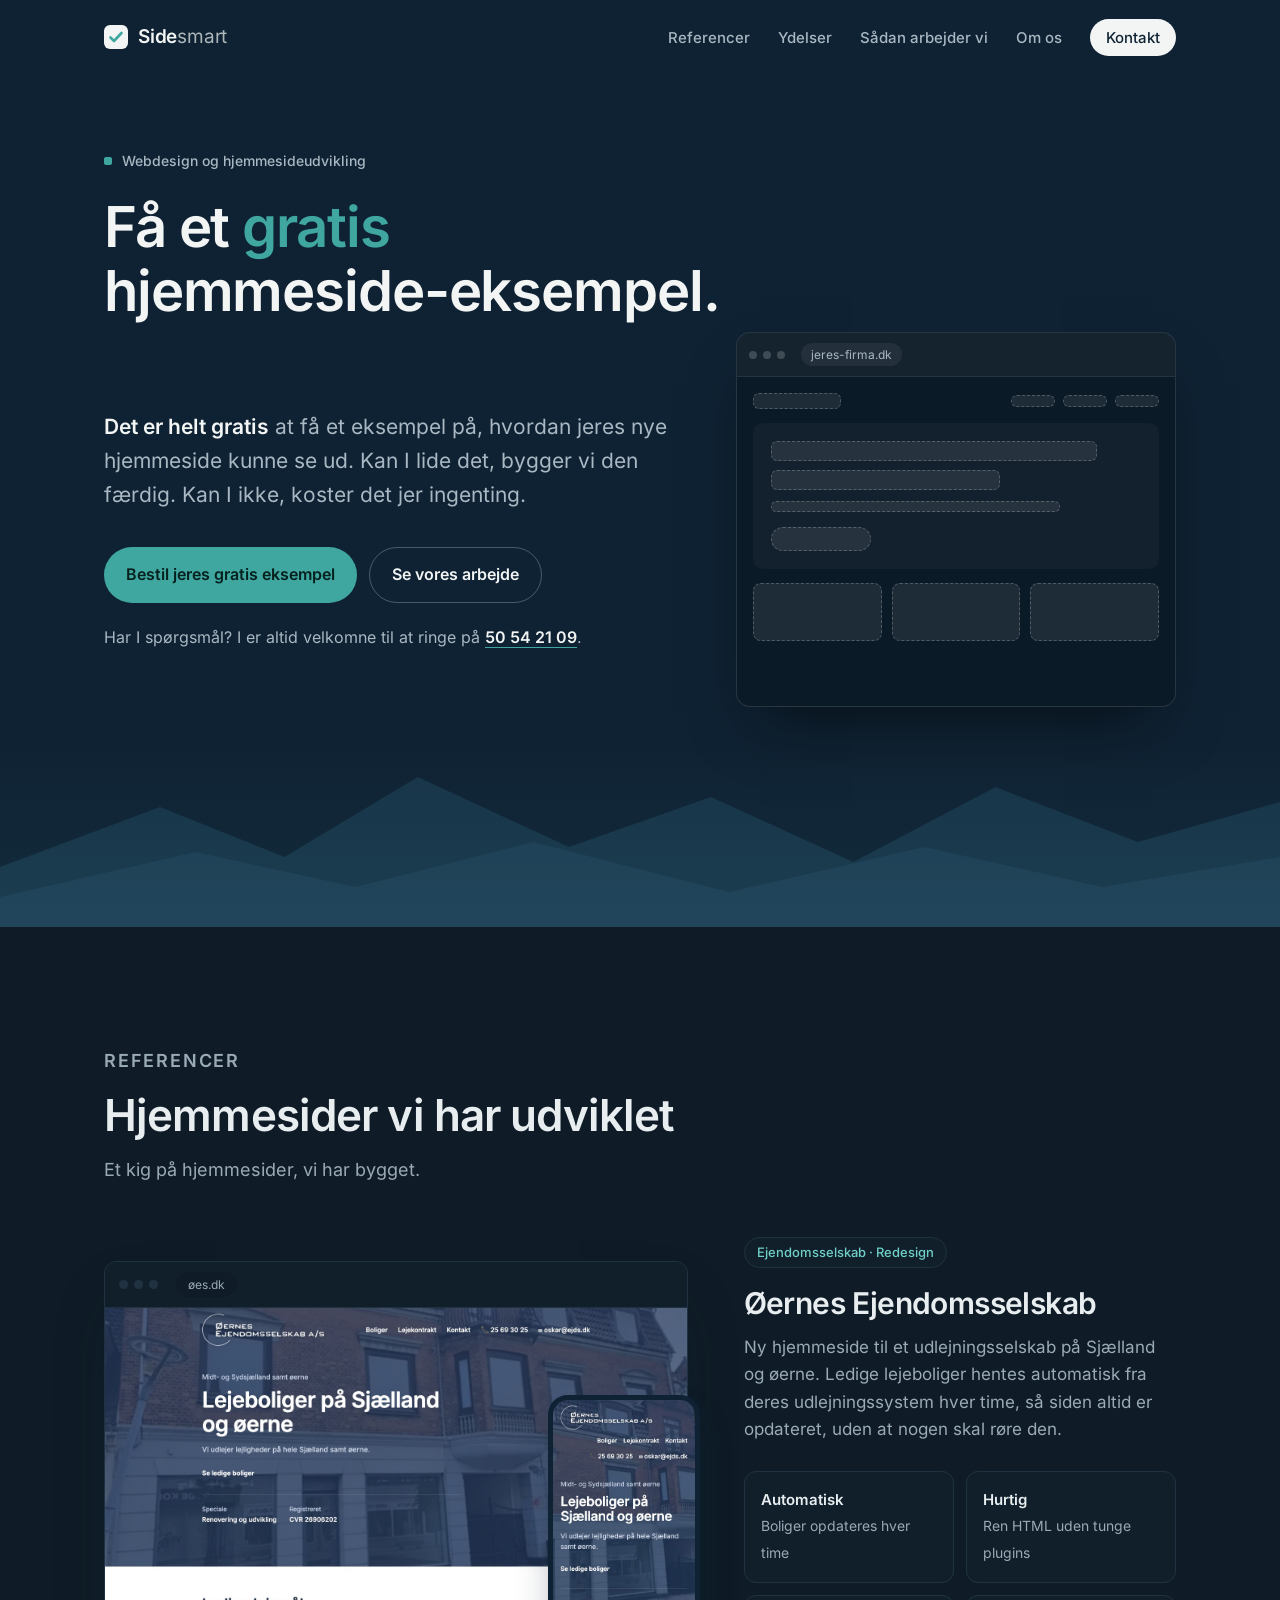
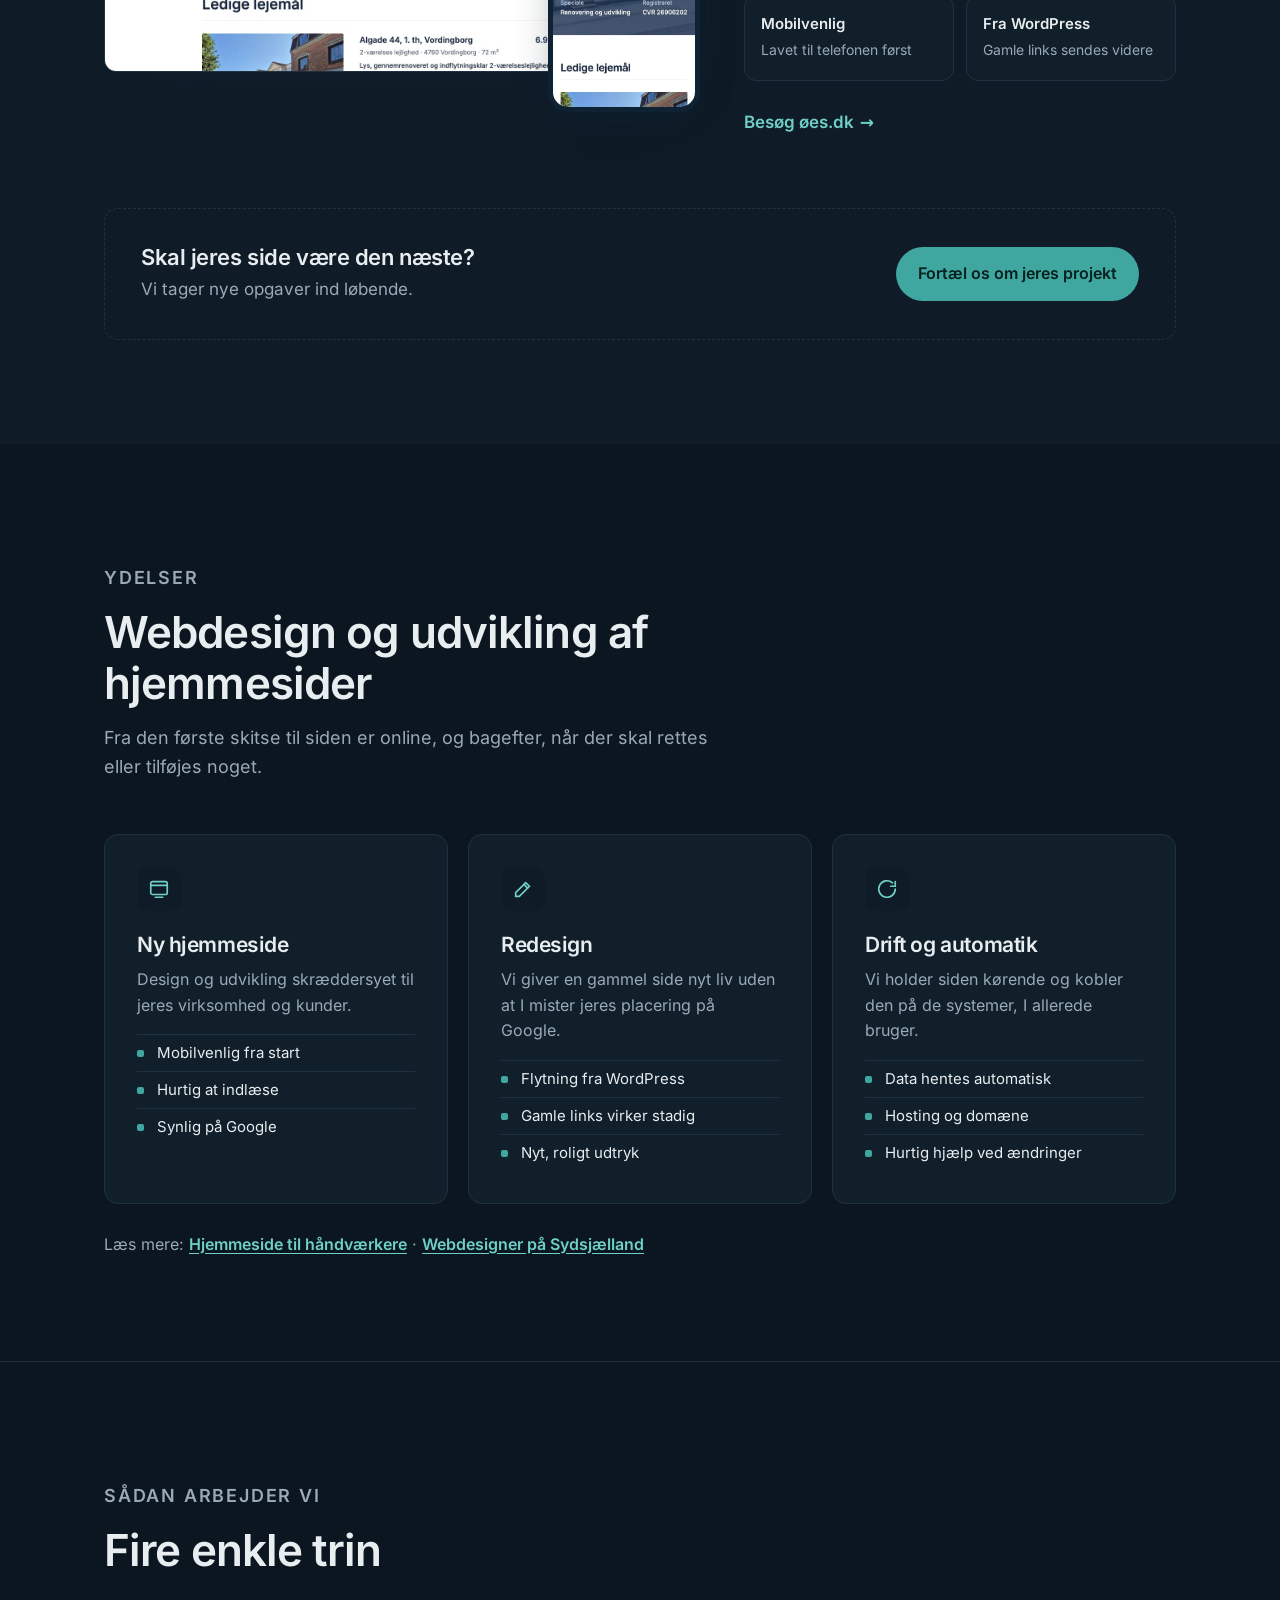
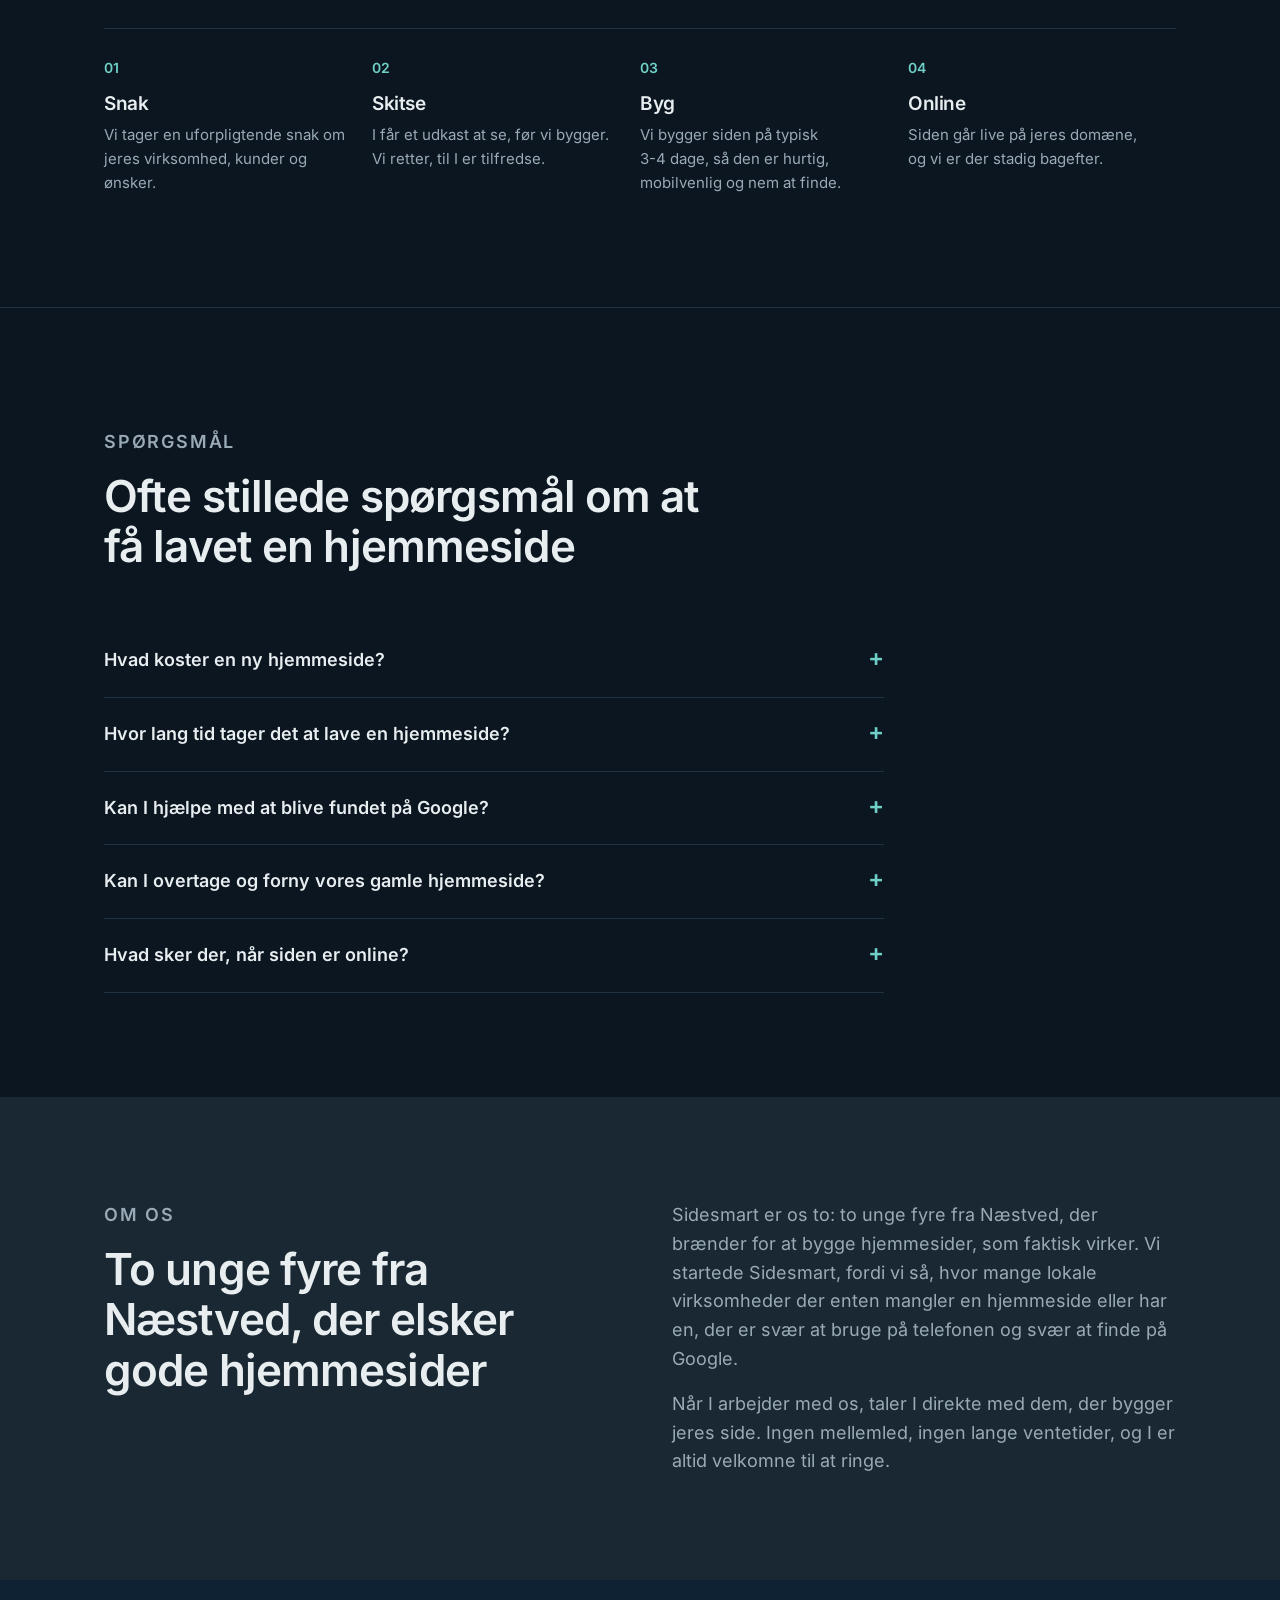
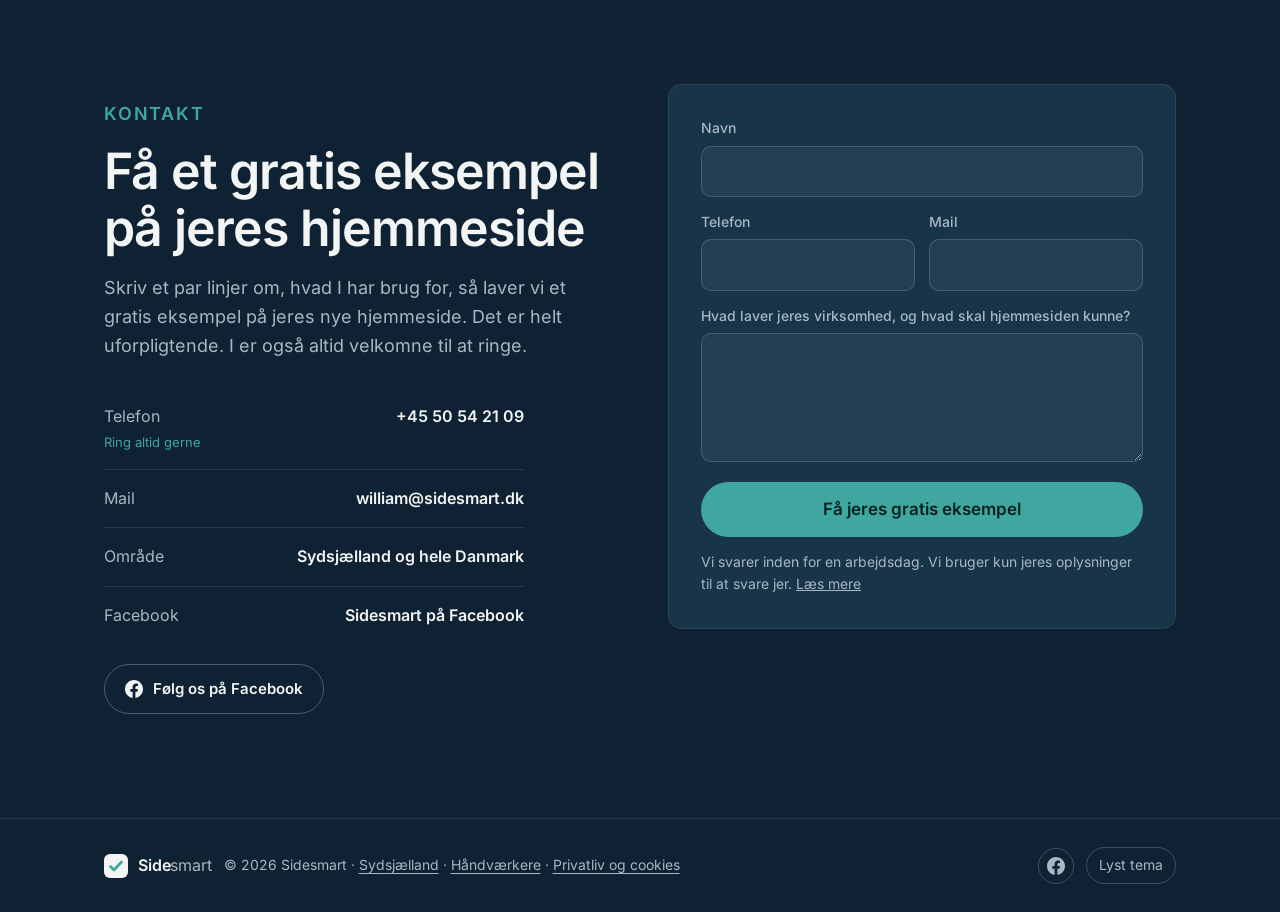
==== index.html @ 9aceae87 "Om os: fjern de tre værdibokse Co-Authored-By: Claude Opus 5.5 <noreply@anthropic.com>" ====
<!doctype html>
<html lang="da">
<head>
<meta charset="utf-8">
<meta name="viewport" content="width=device-width, initial-scale=1, viewport-fit=cover">
<title>Hjemmeside udvikling og webdesign til virksomheder | Sidesmart</title>
<meta name="description" content="Få en ny hjemmeside, der er hurtig, mobilvenlig og nem at finde på Google. Sidesmart står for webdesign og udvikling af hjemmesider til danske virksomheder. Få et gratis hjemmeside-eksempel.">
<link rel="canonical" href="https://sidesmart.dk/">
<link rel="icon" href="favicon.svg" type="image/svg+xml">
<meta property="og:type" content="website">
<meta property="og:locale" content="da_DK">
<meta property="og:site_name" content="Sidesmart">
<meta property="og:url" content="https://sidesmart.dk/">
<meta property="og:title" content="Få et gratis hjemmeside-eksempel | Sidesmart">
<meta property="og:description" content="Se gratis, hvordan jeres nye hjemmeside kunne se ud. Hurtige, mobilvenlige hjemmesider til danske virksomheder.">
<meta property="og:image" content="https://sidesmart.dk/og-billede.jpg">
<meta property="og:image:width" content="1200">
<meta property="og:image:height" content="630">
<meta property="og:image:alt" content="Sidesmart: Få et gratis hjemmeside-eksempel">
<meta name="twitter:card" content="summary_large_image">
<script type="application/ld+json">
{
  "@context": "https://schema.org",
  "@graph": [
    {
      "@type": "ProfessionalService",
      "@id": "https://sidesmart.dk/#virksomhed",
      "name": "Sidesmart",
      "description": "Webdesign og udvikling af hjemmesider til danske virksomheder.",
      "url": "https://sidesmart.dk/",
      "logo": "https://sidesmart.dk/favicon.svg",
      "image": "https://sidesmart.dk/og-billede.jpg",
      "email": "william@sidesmart.dk",
      "telephone": "+45 50 54 21 09",
      "address": { "@type": "PostalAddress", "addressLocality": "Lundby", "postalCode": "4750", "addressCountry": "DK" },
      "areaServed": [{ "@type": "AdministrativeArea", "name": "Sydsjælland" }, { "@type": "City", "name": "Vordingborg" }, { "@type": "City", "name": "Næstved" }, { "@type": "Country", "name": "Danmark" }],
      "sameAs": ["https://www.facebook.com/profile.php?id=61597050597617"],
      "knowsAbout": ["Webdesign", "Hjemmesideudvikling", "Redesign af hjemmesider", "Søgemaskineoptimering"]
    },
    {
      "@type": "FAQPage",
      "mainEntity": [
        { "@type": "Question", "name": "Hvad koster en ny hjemmeside?",
          "acceptedAnswer": { "@type": "Answer", "text": "I får først et gratis eksempel på jeres nye hjemmeside. Kan I lide det, koster hele hjemmesiden 1.000 kr. Hosting koster 300 kr. om måneden eller 3.200 kr. om året." } },
        { "@type": "Question", "name": "Hvor lang tid tager det at lave en hjemmeside?",
          "acceptedAnswer": { "@type": "Answer", "text": "Typisk er jeres hjemmeside klar på 3-4 dage, og det tager højst en uge." } },
        { "@type": "Question", "name": "Kan I hjælpe med at blive fundet på Google?",
          "acceptedAnswer": { "@type": "Answer", "text": "Ja. Alle vores hjemmesider bygges hurtige, mobilvenlige og med de rigtige titler, beskrivelser og strukturerede data, så Google nemt kan forstå dem." } },
        { "@type": "Question", "name": "Kan I overtage og forny vores gamle hjemmeside?",
          "acceptedAnswer": { "@type": "Answer", "text": "Ja. Vi kan flytte jer fra fx WordPress til en ny side og sørge for, at gamle links sendes videre, så I ikke mister jeres placering på Google." } },
        { "@type": "Question", "name": "Hvad sker der, når siden er online?",
          "acceptedAnswer": { "@type": "Answer", "text": "Vi kan stå for hosting, domæne og løbende ændringer, så I ikke selv skal tænke på det." } }
      ]
    }
  ]
}
</script>
<meta name="theme-color" content="#0F2233">
<script>/* Mørkt tema som udgangspunkt; brugerens eget valg (knappen i bunden) huskes */(function(){var t="dark";try{t=localStorage.getItem("tema")||"dark"}catch(e){}document.documentElement.setAttribute("data-theme",t)})();</script>
<link rel="preload" href="inter-600.woff2" as="font" type="font/woff2" crossorigin>
<style>
@font-face{font-family:"Inter";font-weight:400;font-display:swap;src:url(inter-400.woff2) format("woff2")}
@font-face{font-family:"Inter";font-weight:500;font-display:swap;src:url(inter-500.woff2) format("woff2")}
@font-face{font-family:"Inter";font-weight:600;font-display:swap;src:url(inter-600.woff2) format("woff2")}

:root{
  --fjord:#0F2233; --fjord-2:#183449; --ink:#14212E; --muted:#5A6878;
  --bg:#FAFAF7; --card:#FFFFFF; --soft:#EEF1EF; --line:#DDE3E3;
  --pixel:#3FA7A0; --pixel-ink:#0B6B66; --sand:#E9E2D4;
  --on-dark:#F2F5F4; --on-dark-muted:#A9B8C2;
  --sans:"Inter",system-ui,-apple-system,"Segoe UI",sans-serif;
  --wrap:1120px; --r:14px;
  color-scheme:light;
}
@media (prefers-color-scheme:dark){
  :root:not([data-theme="light"]){
    --ink:#E8EEF0; --muted:#9AAAB6; --bg:#0B1620; --card:#111F2B; --soft:#0F1C27;
    --line:#203241; --pixel-ink:#6FD0C8; --sand:#1A2833; color-scheme:dark;
  }
}
:root[data-theme="dark"]{
  --ink:#E8EEF0; --muted:#9AAAB6; --bg:#0B1620; --card:#111F2B; --soft:#0F1C27;
  --line:#203241; --pixel-ink:#6FD0C8; --sand:#1A2833; color-scheme:dark;
}

*,*::before,*::after{box-sizing:border-box}
html{scroll-behavior:smooth;-webkit-text-size-adjust:100%}
body{margin:0;background:var(--bg);color:var(--ink);font:400 17px/1.6 var(--sans);-webkit-font-smoothing:antialiased}
img{max-width:100%;height:auto;display:block}
a{color:inherit}
h1,h2,h3{font-weight:600;letter-spacing:-.02em;line-height:1.15;margin:0}
p{margin:0}
.wrap{max-width:var(--wrap);margin:0 auto;padding:0 24px}
@media (max-width:600px){.wrap{padding:0 16px}}
.skip{position:absolute;left:-999px;top:8px;background:var(--card);padding:8px 12px;border-radius:8px;z-index:10}
.skip:focus{left:8px}
:focus-visible{outline:2px solid var(--pixel);outline-offset:3px;border-radius:4px}

/* Logo */
.logo{display:inline-flex;align-items:center;gap:10px;text-decoration:none;font-weight:600;font-size:19px;letter-spacing:-.01em}
.logo-mark{width:24px;height:24px;flex:none}
.logo b{font-weight:400;opacity:.7}

/* Header + hero */
.hero{background:var(--fjord);color:var(--on-dark);position:relative;overflow:hidden}
.hero::after{content:"";position:absolute;inset:auto 0 0 0;height:180px;pointer-events:none;
  background:
    linear-gradient(180deg,transparent,rgba(63,167,160,.08)),
    url("data:image/svg+xml,%3Csvg xmlns='http://www.w3.org/2000/svg' viewBox='0 0 1440 180' preserveAspectRatio='none'%3E%3Cpath d='M0 120 L180 60 L320 110 L470 30 L640 100 L800 50 L960 115 L1120 40 L1280 95 L1440 55 L1440 180 L0 180Z' fill='%23183449'/%3E%3Cpath d='M0 150 L220 105 L400 140 L600 95 L820 145 L1040 100 L1240 140 L1440 110 L1440 180 L0 180Z' fill='%231E3D54'/%3E%3C/svg%3E") bottom/100% 100% no-repeat}
header{display:flex;align-items:center;justify-content:space-between;padding:22px 0;position:relative;z-index:2}
nav ul{list-style:none;display:flex;gap:28px;margin:0;padding:0;align-items:center}
nav a{text-decoration:none;font-weight:500;font-size:15px;color:var(--on-dark-muted)}
nav a:hover{color:var(--on-dark)}
nav .cta-small{color:var(--fjord);background:var(--on-dark);padding:9px 16px;border-radius:999px}
nav .cta-small:hover{color:var(--fjord);background:#fff}
@media (max-width:760px){nav li:not(:last-child){display:none}}

.hero-inner{position:relative;z-index:2;padding:72px 0 220px}
.eyebrow{display:inline-flex;align-items:center;gap:10px;font-size:14px;font-weight:500;color:var(--on-dark-muted);margin-bottom:22px}
.eyebrow::before{content:"";width:8px;height:8px;background:var(--pixel);border-radius:2px}
.hero h1{font-size:clamp(34px,4.4vw,60px)}
.hero h1 em{font-style:normal;color:var(--pixel)}
.hero .lead strong{color:var(--on-dark);font-weight:600}
.hero .lead{font-size:clamp(18px,2vw,21px);color:var(--on-dark-muted);margin-top:22px;max-width:860px}
/* Forside: tekst til venstre, animation til højre */
.hero-row{display:grid;grid-template-columns:minmax(0,1fr) 440px;gap:56px;align-items:center;margin-top:8px}
.hero-row .lead{max-width:none}
@media (max-width:960px){.hero-row{grid-template-columns:1fr;gap:44px}.demo{max-width:440px;width:100%}}

/* Animation af en hjemmeside, der bygges: 1 skitse -> 2 design -> 3 tekst -> klar. Løkke på 7 sek.
   Grundtilstanden er skitsen, så animationen aldrig starter tom. */
.demo{position:relative;background:#0B1A27;border:1px solid rgba(255,255,255,.12);border-radius:14px;overflow:hidden;box-shadow:0 30px 60px -24px rgba(0,0,0,.6);--t:7s;--sk:rgba(255,255,255,.08);--skl:rgba(255,255,255,.22)}
.demo-bar{display:flex;align-items:center;gap:6px;padding:10px 12px;background:rgba(255,255,255,.04);border-bottom:1px solid rgba(255,255,255,.08)}
.demo-bar i{width:8px;height:8px;border-radius:50%;background:rgba(255,255,255,.18)}
.demo-bar span{margin-left:10px;font-size:12px;color:var(--on-dark-muted);background:rgba(255,255,255,.06);padding:2px 10px;border-radius:999px}
.demo-page{padding:16px;display:grid;gap:14px;aspect-ratio:4/3;align-content:start}
.demo-page b{--bar:rgba(255,255,255,.35);display:flex;align-items:center;border-radius:6px;background:var(--sk);outline:1px dashed var(--skl);outline-offset:-1px;animation:d-sk var(--t) ease-in-out infinite;font-weight:400;overflow:hidden}
.demo-page b i{font-style:normal;white-space:nowrap;overflow:hidden;text-overflow:ellipsis;opacity:0;animation:d-txt var(--t) ease-in-out infinite;line-height:1}
.d-nav{display:flex;gap:8px;align-items:center}
.d-nav b{height:12px;width:44px;justify-content:center}
.d-nav b i{font-size:9.5px;color:var(--on-dark-muted)}
.d-nav .d-logo{--bar:#3FA7A0;width:88px;height:16px;margin-right:auto;justify-content:flex-start}
.d-logo i{font-size:12px;font-weight:600;color:#6FD0C8}
.d-hero{border-radius:10px;padding:18px;display:grid;gap:9px;align-content:center;background:rgba(255,255,255,.03);animation:d-hero var(--t) ease-in-out infinite;min-height:46%}
.d-title{--bar:#F2F5F4;height:20px;width:88%}
.d-title.short{width:62%}
.d-title i{font-size:clamp(14px,1.5vw,17px);font-weight:600;color:#F2F5F4;letter-spacing:-.01em}
.d-text{--bar:rgba(169,184,194,.55);height:11px;width:78%;margin-top:2px}
.d-text i{font-size:10.5px;color:#A9B8C2}
.d-btn{height:24px;width:100px;border-radius:999px!important;margin-top:6px;justify-content:center;animation-name:d-btn!important}
.d-btn i{font-size:10.5px;font-weight:600;color:#06201E}
.d-cards{display:grid;grid-template-columns:repeat(3,1fr);gap:10px}
.d-cards b{height:58px;border-radius:8px;align-items:flex-end;padding:0 10px 9px;animation-name:d-card!important}
.d-cards b i{font-size:10.5px;font-weight:600;color:#14212E}
/* teksten "skrives" ind efter hinanden i fase 3 */
.d-nav b:nth-child(2) i{animation-delay:.05s}.d-nav b:nth-child(3) i{animation-delay:.1s}.d-nav b:nth-child(4) i{animation-delay:.15s}
.d-title i{animation-delay:.1s}.d-title.short i{animation-delay:.25s}.d-text i{animation-delay:.4s}.d-btn i{animation-delay:.5s}
.d-cards b:nth-child(1) i{animation-delay:.55s}.d-cards b:nth-child(2) i{animation-delay:.6s}.d-cards b:nth-child(3) i{animation-delay:.65s}

/* Fase 1: 0-25 %  ·  Fase 2: 30-48 %  ·  Fase 3: 52-72 %  ·  Klar: 74-92 % */
@keyframes d-sk{0%,25%{background:var(--sk);outline-color:var(--skl)}30%,48%{background:var(--bar);outline-color:transparent}54%,91%{background:transparent;outline-color:transparent}97%,100%{background:var(--sk);outline-color:var(--skl)}}
@keyframes d-btn{0%,25%{background:var(--sk);outline-color:var(--skl)}30%,91%{background:#3FA7A0;outline-color:transparent}97%,100%{background:var(--sk);outline-color:var(--skl)}}
@keyframes d-card{0%,25%{background:var(--sk);outline-color:var(--skl);box-shadow:none}30%,91%{background:#F2F5F4;outline-color:transparent;box-shadow:inset 0 4px 0 #3FA7A0}97%,100%{background:var(--sk);outline-color:var(--skl);box-shadow:none}}
@keyframes d-txt{0%,50%{opacity:0;transform:translateY(3px)}56%,91%{opacity:1;transform:none}96%,100%{opacity:0}}
@keyframes d-hero{0%,25%{background:rgba(255,255,255,.03)}30%,91%{background:linear-gradient(135deg,#183449,#1F5E62)}97%,100%{background:rgba(255,255,255,.03)}}

.demo-steps{position:absolute;right:10px;top:6px;height:24px;min-width:150px}
.demo-steps span{position:absolute;right:0;top:0;white-space:nowrap;font-size:12px;font-weight:600;padding:3px 11px;border-radius:999px;background:rgba(11,26,39,.85);color:var(--on-dark);border:1px solid rgba(255,255,255,.14);opacity:0;animation:var(--t) ease-in-out infinite}
.demo-steps .s1{animation-name:d-s1}
.demo-steps .s2{animation-name:d-s2}
.demo-steps .s3{animation-name:d-s3}
.demo-steps .s4{animation-name:d-s4;background:#3FA7A0;color:#06201E;border-color:transparent}
/* "1. Skitse" er synlig fra første øjeblik */
@keyframes d-s1{0%,25%{opacity:1}29%,96%{opacity:0}100%{opacity:1}}
@keyframes d-s2{0%,28%{opacity:0}31%,47%{opacity:1}51%,100%{opacity:0}}
@keyframes d-s3{0%,50%{opacity:0}53%,70%{opacity:1}73%,100%{opacity:0}}
@keyframes d-s4{0%,72%{opacity:0;transform:scale(.9)}76%,91%{opacity:1;transform:none}95%,100%{opacity:0}}

@media (prefers-reduced-motion:reduce){
  .demo *{animation:none!important}
  .d-hero{background:linear-gradient(135deg,#183449,#1F5E62)}
  .demo-page b{outline-color:transparent;background:transparent}
  .demo-page b i{opacity:1}
  .d-btn{background:#3FA7A0}
  .d-cards b{background:#F2F5F4;box-shadow:inset 0 4px 0 #3FA7A0}
  .demo-steps .s1{opacity:0}.demo-steps .s4{opacity:1}
}

.call-line{margin-top:22px;font-size:16px;color:var(--on-dark-muted)}
.call-line a{color:var(--on-dark);font-weight:600;text-decoration:none;border-bottom:1px solid var(--pixel);white-space:nowrap}
.call-line a:hover{color:var(--pixel)}
.contact-row small{display:block;font-size:13px;color:var(--pixel);margin-top:2px}
.btns{display:flex;flex-wrap:wrap;gap:12px;margin-top:36px}
.btn{display:inline-flex;align-items:center;gap:8px;padding:14px 22px;border-radius:999px;font-weight:600;font-size:16px;text-decoration:none;transition:transform .15s,background .15s}
.btn:hover{transform:translateY(-1px)}
.btn-primary{background:var(--pixel);color:#06201E}
.btn-primary:hover{background:#52B8B1}
.btn-ghost{color:var(--on-dark);border:1px solid rgba(255,255,255,.25)}
.btn-ghost:hover{border-color:rgba(255,255,255,.6)}

/* Sections */
section{padding:104px 0}
@media (max-width:600px){section{padding:72px 0}}
.sec-head{max-width:640px;margin-bottom:52px}
.kicker{font-size:13px;font-weight:600;letter-spacing:.1em;text-transform:uppercase;color:var(--pixel-ink);margin-bottom:14px}
.sec-head h2{font-size:clamp(30px,4vw,44px)}
.sec-head p{color:var(--muted);margin-top:16px;font-size:18px}

/* Services */
.grid3{display:grid;grid-template-columns:repeat(3,1fr);gap:20px}
@media (max-width:900px){.grid3{grid-template-columns:1fr}}
.card{background:var(--card);border:1px solid var(--line);border-radius:var(--r);padding:32px}
.card .ico{width:44px;height:44px;border-radius:10px;background:var(--soft);display:grid;place-items:center;margin-bottom:22px;color:var(--pixel-ink)}
.card h3{font-size:21px;margin-bottom:10px}
.card p{color:var(--muted);font-size:16px}
.card ul{margin:16px 0 0;padding:0;list-style:none;font-size:15px}
.card li{padding:6px 0 6px 20px;position:relative;border-top:1px solid var(--line)}
.card li::before{content:"";position:absolute;left:0;top:15px;width:7px;height:7px;background:var(--pixel);border-radius:2px}

/* References */
#referencer{background:var(--soft)}
.case{display:grid;grid-template-columns:1.35fr 1fr;gap:56px;align-items:center}
@media (max-width:900px){.case{grid-template-columns:1fr;gap:36px}}
.shots{position:relative;padding-bottom:40px}
.browser{background:var(--card);border-radius:12px;overflow:hidden;box-shadow:0 30px 60px -20px rgba(15,34,51,.35);border:1px solid var(--line)}
.browser-bar{display:flex;align-items:center;gap:6px;padding:10px 14px;background:var(--card);border-bottom:1px solid var(--line)}
.browser-bar i{width:9px;height:9px;border-radius:50%;background:var(--line)}
.browser-bar span{margin-left:12px;font-size:12px;color:var(--muted);background:var(--soft);padding:3px 12px;border-radius:999px}
.phone{position:absolute;right:-12px;bottom:0;width:26%;border-radius:20px;overflow:hidden;border:5px solid #0F2233;box-shadow:0 20px 40px -12px rgba(15,34,51,.45);background:#0F2233}
@media (max-width:600px){.phone{right:-4px;width:30%;border-width:4px;border-radius:14px}}
.case-tag{display:inline-block;font-size:13px;font-weight:500;color:var(--pixel-ink);background:var(--card);border:1px solid var(--line);border-radius:999px;padding:4px 12px;margin-bottom:18px}
.case h3{font-size:30px}
.case p{color:var(--muted);margin-top:14px}
.facts{display:grid;grid-template-columns:1fr 1fr;gap:12px;margin:28px 0}
.fact{background:var(--card);border:1px solid var(--line);border-radius:12px;padding:16px}
.fact strong{display:block;font-size:15px;font-weight:600}
.fact span{font-size:14px;color:var(--muted)}
.link-arrow{font-weight:600;color:var(--pixel-ink);text-decoration:none;display:inline-flex;gap:6px;align-items:center}
.link-arrow:hover{text-decoration:underline;text-underline-offset:4px}
.next-case{margin-top:72px;border:1.5px dashed var(--line);border-radius:var(--r);padding:36px;display:flex;flex-wrap:wrap;gap:20px;align-items:center;justify-content:space-between}
.next-case h3{font-size:22px}
.next-case p{color:var(--muted);margin-top:6px}
.btn-dark{background:var(--fjord);color:var(--on-dark)}
:root[data-theme="dark"] .btn-dark{background:var(--pixel);color:#06201E}
@media (prefers-color-scheme:dark){:root:not([data-theme="light"]) .btn-dark{background:var(--pixel);color:#06201E}}

/* Process */
.steps{display:grid;grid-template-columns:repeat(4,1fr);gap:0;counter-reset:s;border-top:1px solid var(--line)}
@media (max-width:900px){.steps{grid-template-columns:1fr 1fr}}
@media (max-width:560px){.steps{grid-template-columns:1fr}}
.step{padding:28px 24px 8px 0;counter-increment:s}
.step::before{content:"0" counter(s);display:block;font-size:14px;font-weight:600;color:var(--pixel-ink);margin-bottom:14px}
.step h3{font-size:19px;margin-bottom:8px}
.step p{color:var(--muted);font-size:15px}

#proces{border-top:1px solid var(--line)}

.nowrap{white-space:nowrap}

/* FAQ */
#spoergsmaal{border-top:1px solid var(--line)}
.faq{max-width:780px}
.faq details{border-bottom:1px solid var(--line)}
.faq summary{list-style:none;cursor:pointer;display:flex;justify-content:space-between;gap:20px;padding:22px 0;font-weight:600;font-size:18px}
.faq summary::-webkit-details-marker{display:none}
.faq summary::after{content:"+";display:inline-block;color:var(--pixel-ink);font-size:24px;line-height:1;transition:transform .2s}
.faq details[open] summary::after{transform:rotate(45deg)}
.faq .prices{list-style:none;margin:-8px 0 22px;padding:0;max-width:420px}
.faq .prices li{display:flex;justify-content:space-between;gap:16px;padding:10px 0;border-bottom:1px solid var(--line);color:var(--muted)}
.faq .prices li:last-child{border-bottom:0}
.faq .prices strong{color:var(--ink);white-space:nowrap}
.faq .prices .save{font-style:normal;font-size:12px;font-weight:600;color:var(--pixel-ink);margin-left:6px;white-space:nowrap}
.faq details p{color:var(--muted);padding:0 0 22px;max-width:680px}

/* About */
#om{background:var(--sand)}
.about{display:grid;grid-template-columns:1fr 1fr;gap:64px;align-items:start}
@media (max-width:900px){.about{grid-template-columns:1fr;gap:32px}}
.about h2{font-size:clamp(30px,4vw,44px)}
.about p+p{margin-top:16px}
.about p{color:var(--muted);font-size:18px}
.values{display:grid;gap:14px}
.value{display:flex;gap:16px;align-items:flex-start;background:var(--card);border-radius:12px;padding:20px;border:1px solid var(--line)}
.value b{flex:none;width:10px;height:10px;margin-top:8px;background:var(--pixel);border-radius:2px}
.value strong{display:block}
.value span{color:var(--muted);font-size:15px}

/* Contact */
#kontakt{background:var(--fjord);color:var(--on-dark)}
.contact{display:grid;grid-template-columns:1fr 1fr;gap:56px;align-items:start}
@media (max-width:900px){.contact{grid-template-columns:1fr;gap:36px}}
#kontakt h2{font-size:clamp(32px,4.4vw,50px)}
#kontakt p{color:var(--on-dark-muted);font-size:18px;margin-top:16px;max-width:480px}
.contact-box{background:var(--fjord-2);border-radius:var(--r);padding:32px;border:1px solid rgba(255,255,255,.08)}
.contact-row{display:flex;justify-content:space-between;gap:16px;padding:16px 0;border-bottom:1px solid rgba(255,255,255,.1);font-size:16px}
.contact-row:last-of-type{border-bottom:0}
.contact-row span{color:var(--on-dark-muted)}
.contact-row a{text-decoration:none;font-weight:600;word-break:break-all}
.contact-row a:hover{color:var(--pixel)}
.contact-box .btn{width:100%;justify-content:center;margin-top:20px}
.contact-list{margin-top:28px;max-width:420px}
.contact-form{display:grid;gap:14px}
.contact-form label{display:grid;gap:6px;font-size:14px;font-weight:500;color:var(--on-dark-muted)}
.contact-form input,.contact-form textarea{font:inherit;font-size:16px;color:var(--on-dark);background:rgba(255,255,255,.05);border:1px solid rgba(255,255,255,.16);border-radius:10px;padding:12px 14px;width:100%}
.contact-form textarea{resize:vertical;min-height:110px}
.contact-form input:focus,.contact-form textarea:focus{outline:2px solid var(--pixel);outline-offset:0;border-color:transparent}
.form-2{display:grid;grid-template-columns:1fr 1fr;gap:14px}
@media (max-width:520px){.form-2{grid-template-columns:1fr}}
.contact-form .btn{margin-top:6px;border:0;cursor:pointer;font:inherit;font-weight:600}
.contact-form .btn[disabled]{opacity:.6;cursor:wait}
#kontakt .form-note a{color:inherit}
#kontakt .form-note{font-size:14px;margin:0;max-width:none}
#kontakt .form-note.ok{color:var(--pixel)}
#kontakt .form-note.fejl{color:#F2A7A0}
.hp{position:absolute;left:-9999px;width:1px;height:1px;opacity:0}


footer{background:var(--fjord);color:var(--on-dark-muted);font-size:14px;border-top:1px solid rgba(255,255,255,.08)}
footer .wrap{display:flex;flex-wrap:wrap;gap:12px;justify-content:space-between;align-items:center;padding-top:28px;padding-bottom:28px}
footer .logo{color:var(--on-dark);font-size:16px}
.foot-link{color:inherit;text-underline-offset:3px}
.foot-link:hover{color:var(--on-dark)}
.more-links{margin-top:28px;color:var(--muted);font-size:16px}
.more-links a{color:var(--pixel-ink);font-weight:600;text-underline-offset:3px}
.fb-btn{display:inline-flex;align-items:center;gap:10px;margin-top:20px;padding:12px 20px;border-radius:999px;border:1px solid rgba(255,255,255,.25);color:var(--on-dark);font-weight:600;font-size:15px;text-decoration:none}
.fb-btn:hover{border-color:#1877F2;color:#fff;background:#1877F2}
.fb-foot{display:inline-grid;place-items:center;width:36px;height:36px;border-radius:50%;border:1px solid rgba(255,255,255,.2);color:var(--on-dark-muted)}
.fb-foot:hover{color:#fff;background:#1877F2;border-color:#1877F2}
footer .wrap > .fb-foot{margin-left:auto}
.theme-btn{background:none;border:1px solid rgba(255,255,255,.2);color:var(--on-dark-muted);border-radius:999px;padding:6px 12px;font:inherit;cursor:pointer}
.theme-btn:hover{color:var(--on-dark)}

/* Ring nu-knap på mobil */
.call-fab{display:none}
@media (max-width:760px){
  .call-fab{position:fixed;right:16px;bottom:calc(16px + env(safe-area-inset-bottom,0px));z-index:20;display:inline-flex;align-items:center;gap:8px;padding:13px 20px;border-radius:999px;background:var(--pixel);color:#06201E;font-weight:600;font-size:16px;text-decoration:none;box-shadow:0 10px 24px -6px rgba(0,0,0,.45)}
  footer .wrap{padding-bottom:96px}
}

@media (prefers-reduced-motion:reduce){html{scroll-behavior:auto}.btn{transition:none}}
</style>
</head>
<body>
<a class="skip" href="#indhold">Spring til indhold</a>

<div class="hero">
  <div class="wrap">
    <header>
      <a class="logo" href="#" aria-label="Sidesmart – forside">
        <svg class="logo-mark" viewBox="0 0 24 24" aria-hidden="true"><rect width="24" height="24" rx="6" fill="currentColor"/><path d="M6.5 12.5l3.5 3.5 7.5-8" fill="none" stroke="var(--pixel)" stroke-width="2.6" stroke-linecap="round" stroke-linejoin="round"/></svg>
        <span>Side<b>smart</b></span>
      </a>
      <nav aria-label="Hovedmenu">
        <ul>
          <li><a href="#referencer">Referencer</a></li>
          <li><a href="#ydelser">Ydelser</a></li>
          <li><a href="#proces">Sådan arbejder vi</a></li>
          <li><a href="#om">Om os</a></li>
          <li><a class="cta-small" href="#kontakt">Kontakt</a></li>
        </ul>
      </nav>
    </header>

    <div class="hero-inner">
      <p class="eyebrow">Webdesign og hjemmesideudvikling</p>
      <h1>Få et <em>gratis</em><br>hjemmeside-eksempel.</h1>
      <div class="hero-row">
        <div>
          <p class="lead"><strong>Det er helt gratis</strong> at få et eksempel på, hvordan jeres nye hjemmeside kunne se ud. Kan I lide det, bygger vi den færdig. Kan I ikke, koster det jer ingenting.</p>
          <div class="btns">
            <a class="btn btn-primary" href="#kontakt">Bestil jeres gratis eksempel</a>
            <a class="btn btn-ghost" href="#referencer">Se vores arbejde</a>
          </div>
          <p class="call-line">Har I spørgsmål? I er altid velkomne til at ringe på <a href="tel:+4550542109">50 54 21 09</a>.</p>
        </div>

        <!-- Animation: en hjemmeside bygges fra skitse til færdig side (ren CSS, løkke på 9 sek.) -->
        <div class="demo" role="img" aria-label="Animation: en hjemmeside bliver bygget fra skitse over design og tekst til færdigt eksempel">
          <div class="demo-bar"><i></i><i></i><i></i><span>jeres-firma.dk</span></div>
          <div class="demo-page">
            <div class="d-nav"><b class="d-logo"><i>Jeres Firma</i></b><b><i>Ydelser</i></b><b><i>Om os</i></b><b><i>Kontakt</i></b></div>
            <div class="d-hero">
              <b class="d-title"><i>Velkommen til jeres</i></b><b class="d-title short"><i>nye hjemmeside</i></b>
              <b class="d-text"><i>Hurtig, flot og nem at finde på Google.</i></b>
              <b class="d-btn"><i>Kontakt os</i></b>
            </div>
            <div class="d-cards"><b><i>Ydelser</i></b><b><i>Priser</i></b><b><i>Kontakt</i></b></div>
          </div>
          <div class="demo-steps" aria-hidden="true">
            <span class="s1">1. Skitse</span>
            <span class="s2">2. Design</span>
            <span class="s3">3. Tekst</span>
            <span class="s4">Eksempel klar ✓</span>
          </div>
        </div>
      </div>
    </div>
  </div>
</div>

<main id="indhold">

<section id="referencer">
  <div class="wrap">
    <div class="sec-head">
      <p class="kicker">Referencer</p>
      <h2>Hjemmesider vi har udviklet</h2>
      <p>Et kig på hjemmesider, vi har bygget.</p>
    </div>

    <article class="case">
      <div class="shots">
        <div class="browser">
          <div class="browser-bar" aria-hidden="true"><i></i><i></i><i></i><span>øes.dk</span></div>
          <img src="oes-desktop.jpg" width="1440" height="900" alt="Forsiden af øes.dk med overskriften 'Lejeboliger på Sjælland og øerne'" loading="lazy">
        </div>
        <div class="phone"><img src="oes-mobil.jpg" width="750" height="1624" alt="øes.dk vist på en mobiltelefon" loading="lazy"></div>
      </div>
      <div>
        <span class="case-tag">Ejendomsselskab · Redesign</span>
        <h3>Øernes Ejendomsselskab</h3>
        <p>Ny hjemmeside til et udlejningsselskab på Sjælland og øerne. Ledige lejeboliger hentes automatisk fra deres udlejningssystem hver time, så siden altid er opdateret, uden at nogen skal røre den.</p>
        <div class="facts">
          <div class="fact"><strong>Automatisk</strong><span>Boliger opdateres hver time</span></div>
          <div class="fact"><strong>Hurtig</strong><span>Ren HTML uden tunge plugins</span></div>
          <div class="fact"><strong>Mobilvenlig</strong><span>Lavet til telefonen først</span></div>
          <div class="fact"><strong>Fra WordPress</strong><span>Gamle links sendes videre</span></div>
        </div>
        <a class="link-arrow" href="https://xn--es-kka.dk" target="_blank" rel="noopener">Besøg øes.dk <span aria-hidden="true">→</span></a>
      </div>
    </article>

    <div class="next-case">
      <div>
        <h3>Skal jeres side være den næste?</h3>
        <p>Vi tager nye opgaver ind løbende.</p>
      </div>
      <a class="btn btn-dark" href="#kontakt">Fortæl os om jeres projekt</a>
    </div>
  </div>
</section>

<section id="ydelser">
  <div class="wrap">
    <div class="sec-head">
      <p class="kicker">Ydelser</p>
      <h2>Webdesign og udvikling af hjemmesider</h2>
      <p>Fra den første skitse til siden er online, og bagefter, når der skal rettes eller tilføjes noget.</p>
    </div>
    <div class="grid3">
      <article class="card">
        <div class="ico" aria-hidden="true"><svg width="22" height="22" viewBox="0 0 24 24" fill="none" stroke="currentColor" stroke-width="1.8" stroke-linecap="round"><rect x="3" y="4" width="18" height="14" rx="2"/><path d="M3 8h18M8 21h8"/></svg></div>
        <h3>Ny hjemmeside</h3>
        <p>Design og udvikling skræddersyet til jeres virksomhed og kunder.</p>
        <ul><li>Mobilvenlig fra start</li><li>Hurtig at indlæse</li><li>Synlig på Google</li></ul>
      </article>
      <article class="card">
        <div class="ico" aria-hidden="true"><svg width="22" height="22" viewBox="0 0 24 24" fill="none" stroke="currentColor" stroke-width="1.8" stroke-linecap="round"><path d="M4 20h4L19 9l-4-4L4 16v4z"/><path d="M13 7l4 4"/></svg></div>
        <h3>Redesign</h3>
        <p>Vi giver en gammel side nyt liv uden at I mister jeres placering på Google.</p>
        <ul><li>Flytning fra WordPress</li><li>Gamle links virker stadig</li><li>Nyt, roligt udtryk</li></ul>
      </article>
      <article class="card">
        <div class="ico" aria-hidden="true"><svg width="22" height="22" viewBox="0 0 24 24" fill="none" stroke="currentColor" stroke-width="1.8" stroke-linecap="round"><path d="M21 12a9 9 0 1 1-3-6.7"/><path d="M21 4v5h-5"/></svg></div>
        <h3>Drift og automatik</h3>
        <p>Vi holder siden kørende og kobler den på de systemer, I allerede bruger.</p>
        <ul><li>Data hentes automatisk</li><li>Hosting og domæne</li><li>Hurtig hjælp ved ændringer</li></ul>
      </article>
    </div>
    <p class="more-links">Læs mere: <a href="/hjemmeside-til-haandvaerkere.html">Hjemmeside til håndværkere</a> · <a href="/webdesigner-sydsjaelland.html">Webdesigner på Sydsjælland</a></p>
  </div>
</section>

<section id="proces">
  <div class="wrap">
    <div class="sec-head">
      <p class="kicker">Sådan arbejder vi</p>
      <h2>Fire enkle trin</h2>
    </div>
    <div class="steps">
      <div class="step"><h3>Snak</h3><p>Vi tager en uforpligtende snak om jeres virksomhed, kunder og ønsker.</p></div>
      <div class="step"><h3>Skitse</h3><p>I får et udkast at se, før vi bygger. Vi retter, til I er tilfredse.</p></div>
      <div class="step"><h3>Byg</h3><p>Vi bygger siden på typisk <span class="nowrap">3-4 dage</span>, så den er hurtig, mobilvenlig og nem at finde.</p></div>
      <div class="step"><h3>Online</h3><p>Siden går live på jeres domæne, og vi er der stadig bagefter.</p></div>
    </div>
  </div>
</section>

<section id="spoergsmaal">
  <div class="wrap">
    <div class="sec-head">
      <p class="kicker">Spørgsmål</p>
      <h2>Ofte stillede spørgsmål om at få lavet en hjemmeside</h2>
    </div>
    <!-- Holdes i sync med FAQPage-dataene øverst i <head> -->
    <div class="faq">
      <details><summary>Hvad koster en ny hjemmeside?</summary><p>I får først et <strong>gratis eksempel</strong> på jeres nye hjemmeside. Kan I lide det, koster det:</p><ul class="prices"><li><span>Hjemmeside-eksempel</span><strong>Gratis</strong></li><li><span>Hele hjemmesiden</span><strong>1.000 kr.</strong></li><li><span>Hosting pr. måned</span><strong>300 kr./md.</strong></li><li><span>Hosting pr. år <em class="save">spar 400 kr.</em></span><strong>3.200 kr./år</strong></li></ul></details>
      <details><summary>Hvor lang tid tager det at lave en hjemmeside?</summary><p>Typisk er jeres hjemmeside klar på <span class="nowrap">3-4 dage</span>, og det tager højst en uge.</p></details>
      <details><summary>Kan I hjælpe med at blive fundet på Google?</summary><p>Ja. Alle vores hjemmesider bygges hurtige, mobilvenlige og med de rigtige titler, beskrivelser og strukturerede data, så Google nemt kan forstå dem.</p></details>
      <details><summary>Kan I overtage og forny vores gamle hjemmeside?</summary><p>Ja. Vi kan flytte jer fra fx WordPress til en ny side og sørge for, at gamle links sendes videre, så I ikke mister jeres placering på Google.</p></details>
      <details><summary>Hvad sker der, når siden er online?</summary><p>Vi kan stå for hosting, domæne og løbende ændringer, så I ikke selv skal tænke på det.</p></details>
    </div>
  </div>
</section>

<section id="om">
  <div class="wrap about">
    <div>
      <p class="kicker">Om os</p>
      <h2>To unge fyre fra Næstved, der elsker gode hjemmesider</h2>
    </div>
    <div>
      <p>Sidesmart er os to: to unge fyre fra Næstved, der brænder for at bygge hjemmesider, som faktisk virker. Vi startede Sidesmart, fordi vi så, hvor mange lokale virksomheder der enten mangler en hjemmeside eller har en, der er svær at bruge på telefonen og svær at finde på Google.</p>
      <p>Når I arbejder med os, taler I direkte med dem, der bygger jeres side. Ingen mellemled, ingen lange ventetider, og I er altid velkomne til at ringe.</p>
    </div>
  </div>
</section>

<section id="kontakt">
  <div class="wrap contact">
    <div>
      <p class="kicker" style="color:var(--pixel)">Kontakt</p>
      <h2>Få et gratis eksempel på jeres hjemmeside</h2>
      <p>Skriv et par linjer om, hvad I har brug for, så laver vi et gratis eksempel på jeres nye hjemmeside. Det er helt uforpligtende. I er også altid velkomne til at ringe.</p>
      <div class="contact-list">
        <div class="contact-row"><span>Telefon <small>Ring altid gerne</small></span><a href="tel:+4550542109">+45 50 54 21 09</a></div>
        <div class="contact-row"><span>Mail</span><a href="mailto:william@sidesmart.dk">william@sidesmart.dk</a></div>
        <div class="contact-row"><span>Område</span><strong>Sydsjælland og hele Danmark</strong></div>
        <div class="contact-row"><span>Facebook</span><a href="https://www.facebook.com/profile.php?id=61597050597617" target="_blank" rel="noopener">Sidesmart på Facebook</a></div>
      </div>
      <a class="fb-btn" href="https://www.facebook.com/profile.php?id=61597050597617" target="_blank" rel="noopener"><svg width="18" height="18" viewBox="0 0 24 24" fill="currentColor" aria-hidden="true"><path d="M24 12.07C24 5.4 18.63 0 12 0S0 5.4 0 12.07C0 18.1 4.39 23.1 10.13 24v-8.44H7.08v-3.49h3.05V9.41c0-3.02 1.79-4.69 4.53-4.69 1.31 0 2.69.24 2.69.24v2.97h-1.51c-1.49 0-1.96.93-1.96 1.89v2.25h3.33l-.53 3.49h-2.8V24C19.61 23.1 24 18.1 24 12.07z"/></svg>Følg os på Facebook</a>
    </div>
    <form class="contact-box contact-form" id="kontaktformular" action="https://formsubmit.co/william@sidesmart.dk" method="POST">
      <input type="hidden" name="_subject" value="Ny henvendelse fra sidesmart.dk">
      <input type="hidden" name="_template" value="table">
      <input type="hidden" name="_captcha" value="false">
      <input type="hidden" name="_next" value="https://sidesmart.dk/?tak=1#kontakt">
      <input type="text" name="_honey" class="hp" tabindex="-1" autocomplete="off" aria-hidden="true">
      <label>Navn<input type="text" name="navn" autocomplete="name" required></label>
      <div class="form-2">
        <label>Telefon<input type="tel" name="telefon" autocomplete="tel"></label>
        <label>Mail<input type="email" name="email" autocomplete="email" required></label>
      </div>
      <label>Hvad laver jeres virksomhed, og hvad skal hjemmesiden kunne?<textarea name="besked" rows="4" required></textarea></label>
      <button class="btn btn-primary" type="submit">Få jeres gratis eksempel</button>
      <p class="form-note" id="formstatus" role="status">Vi svarer inden for en arbejdsdag. Vi bruger kun jeres oplysninger til at svare jer. <a href="/privatliv.html">Læs mere</a></p>
    </form>
  </div>
</section>

</main>

<footer>
  <div class="wrap">
    <span class="logo"><svg class="logo-mark" viewBox="0 0 24 24" aria-hidden="true"><rect width="24" height="24" rx="6" fill="currentColor"/><path d="M6.5 12.5l3.5 3.5 7.5-8" fill="none" stroke="var(--pixel)" stroke-width="2.6" stroke-linecap="round" stroke-linejoin="round"/></svg><span>Side<b>smart</b></span></span>
    <span>© <span id="aar">2026</span> Sidesmart · <a class="foot-link" href="/webdesigner-sydsjaelland.html">Sydsjælland</a> · <a class="foot-link" href="/hjemmeside-til-haandvaerkere.html">Håndværkere</a> · <a class="foot-link" href="/privatliv.html">Privatliv og cookies</a></span>
    <a class="fb-foot" href="https://www.facebook.com/profile.php?id=61597050597617" target="_blank" rel="noopener" aria-label="Sidesmart på Facebook"><svg width="18" height="18" viewBox="0 0 24 24" fill="currentColor" aria-hidden="true"><path d="M24 12.07C24 5.4 18.63 0 12 0S0 5.4 0 12.07C0 18.1 4.39 23.1 10.13 24v-8.44H7.08v-3.49h3.05V9.41c0-3.02 1.79-4.69 4.53-4.69 1.31 0 2.69.24 2.69.24v2.97h-1.51c-1.49 0-1.96.93-1.96 1.89v2.25h3.33l-.53 3.49h-2.8V24C19.61 23.1 24 18.1 24 12.07z"/></svg></a>
    <button class="theme-btn" id="tema" type="button">Mørkt tema</button>
  </div>
</footer>

<a class="call-fab" href="tel:+4550542109" aria-label="Ring til Sidesmart på 50 54 21 09">
  <svg width="20" height="20" viewBox="0 0 24 24" fill="none" stroke="currentColor" stroke-width="2" stroke-linecap="round" stroke-linejoin="round" aria-hidden="true"><path d="M22 16.9v3a2 2 0 0 1-2.2 2 19.8 19.8 0 0 1-8.6-3.1 19.5 19.5 0 0 1-6-6A19.8 19.8 0 0 1 2.1 4.2 2 2 0 0 1 4.1 2h3a2 2 0 0 1 2 1.7c.1.9.4 1.8.7 2.7a2 2 0 0 1-.5 2.1L8 9.8a16 16 0 0 0 6 6l1.3-1.3a2 2 0 0 1 2.1-.4c.9.3 1.8.6 2.7.7a2 2 0 0 1 1.7 2z"/></svg>
  Ring nu
</a>

<script>
(function(){
  document.getElementById("aar").textContent=new Date().getFullYear();
  var root=document.documentElement,btn=document.getElementById("tema");
  function isDark(){var t=root.getAttribute("data-theme");return t?t==="dark":matchMedia("(prefers-color-scheme: dark)").matches}
  function label(){btn.textContent=isDark()?"Lyst tema":"Mørkt tema"}
  label();
  btn.addEventListener("click",function(){var n=isDark()?"light":"dark";root.setAttribute("data-theme",n);try{localStorage.setItem("tema",n)}catch(e){}label()});
})();
(function(){
  var f=document.getElementById("kontaktformular"),st=document.getElementById("formstatus");
  if(!f||!window.fetch)return;
  if(/[?&]tak=1/.test(location.search)){st.textContent="Tak! Vi har modtaget jeres besked og vender tilbage inden for en arbejdsdag.";st.className="form-note ok"}
  f.addEventListener("submit",function(e){
    e.preventDefault();
    var b=f.querySelector("button");b.disabled=true;b.textContent="Sender…";st.textContent="Sender jeres besked. Det kan tage op til et halvt minut, så luk ikke siden.";st.className="form-note";
    fetch("https://formsubmit.co/ajax/william@sidesmart.dk",{method:"POST",headers:{"Accept":"application/json"},body:new FormData(f)})
      .then(function(r){return r.json()})
      .then(function(d){
        if(d&&String(d.success)==="true"){f.reset();st.textContent="Tak! Vi har modtaget jeres besked og vender tilbage inden for en arbejdsdag.";st.className="form-note ok"}
        else throw new Error(d&&d.message);
      })
      .catch(function(){st.innerHTML='Beskeden kunne ikke sendes. Ring på <a href="tel:+4550542109">50 54 21 09</a> eller skriv til <a href="mailto:william@sidesmart.dk">william@sidesmart.dk</a>.';st.className="form-note fejl"})
      .then(function(){b.disabled=false;b.textContent="Få jeres gratis eksempel"});
  });
})();
</script>
<script src="/samtykke.js"></script>
</body>
</html>
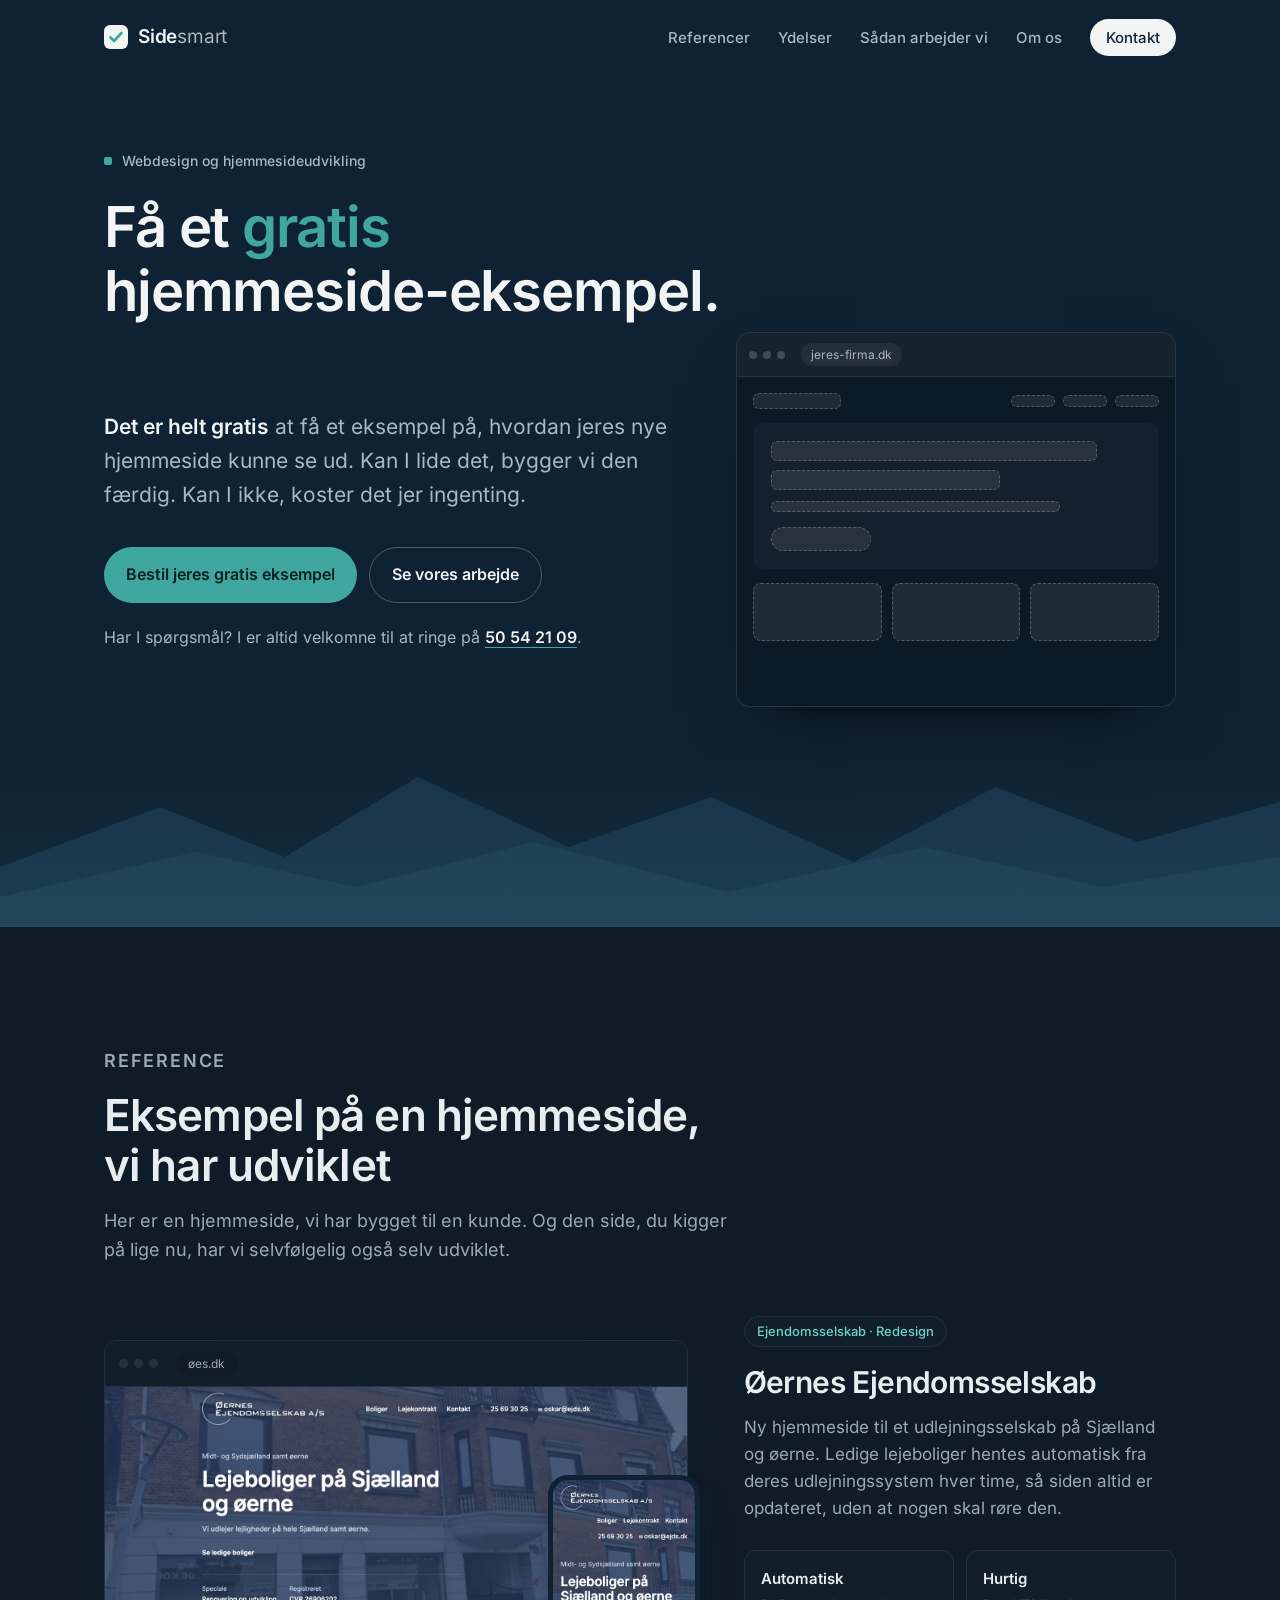
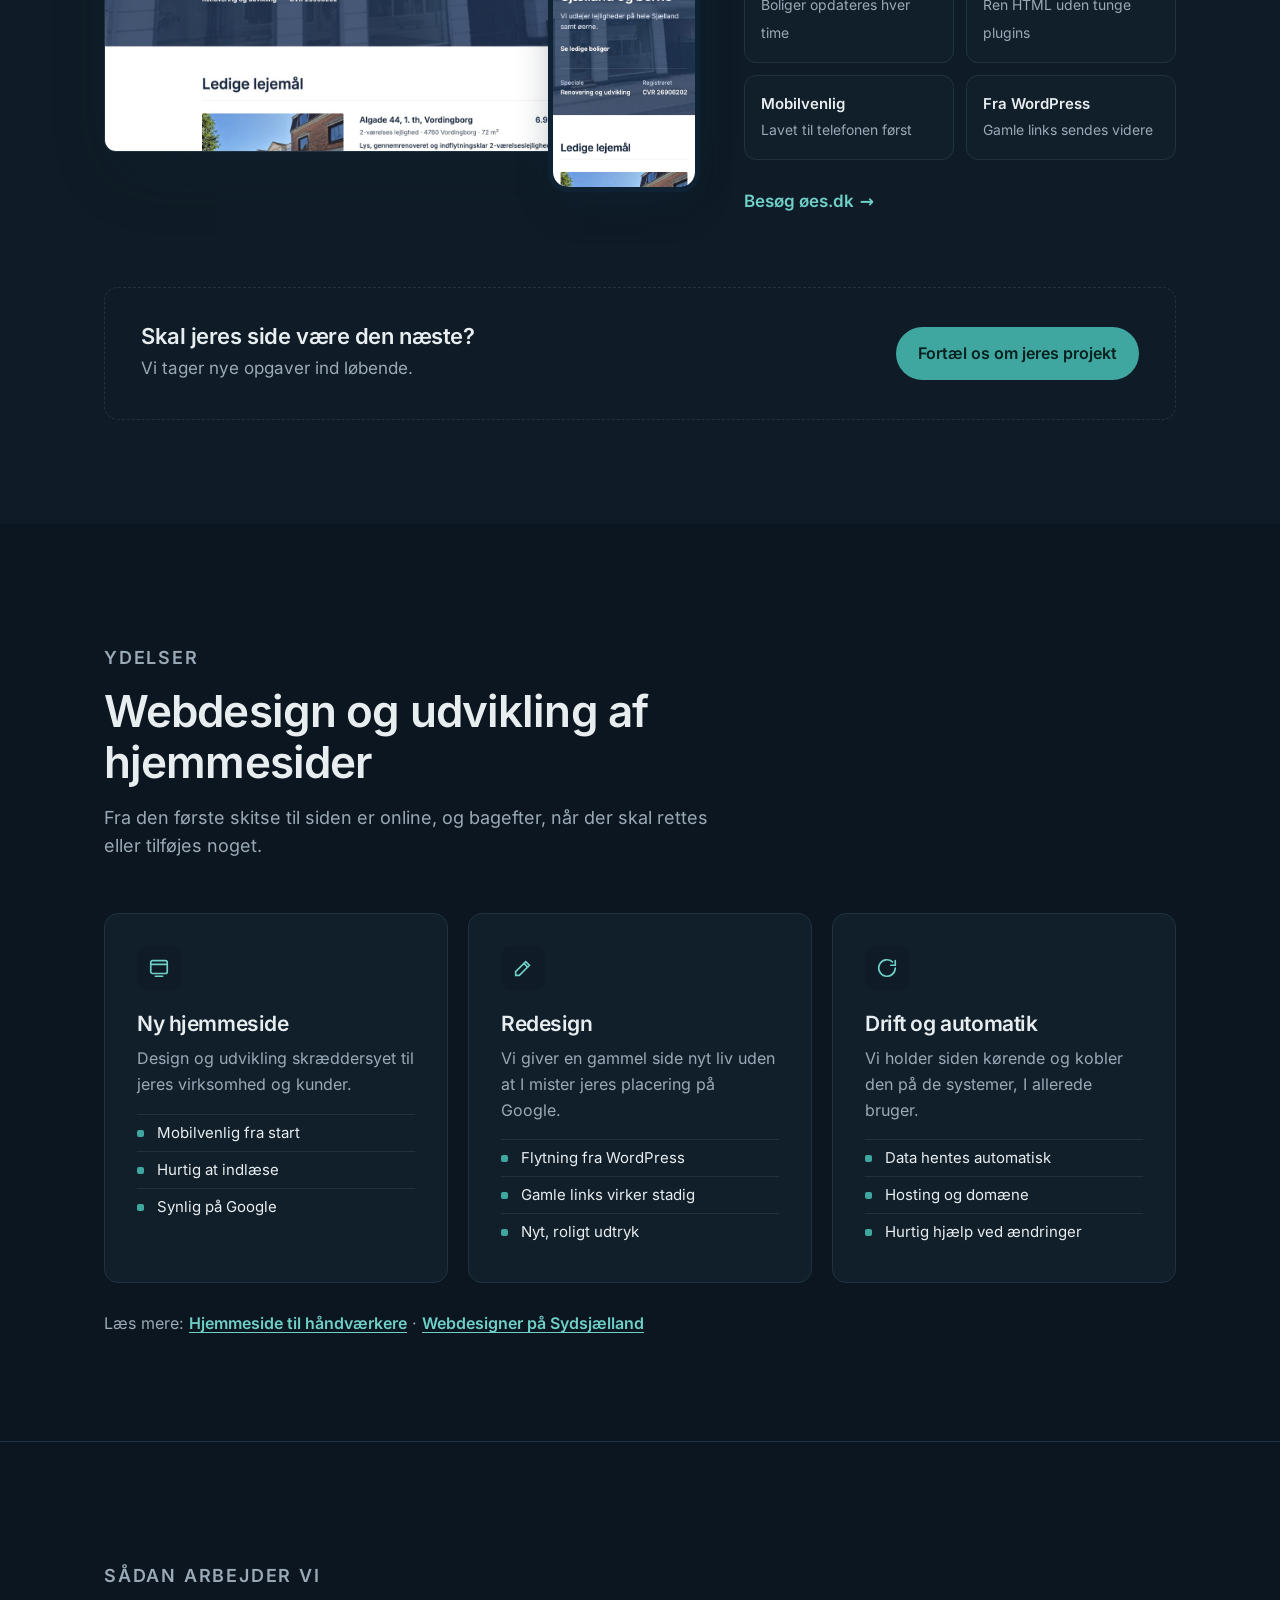
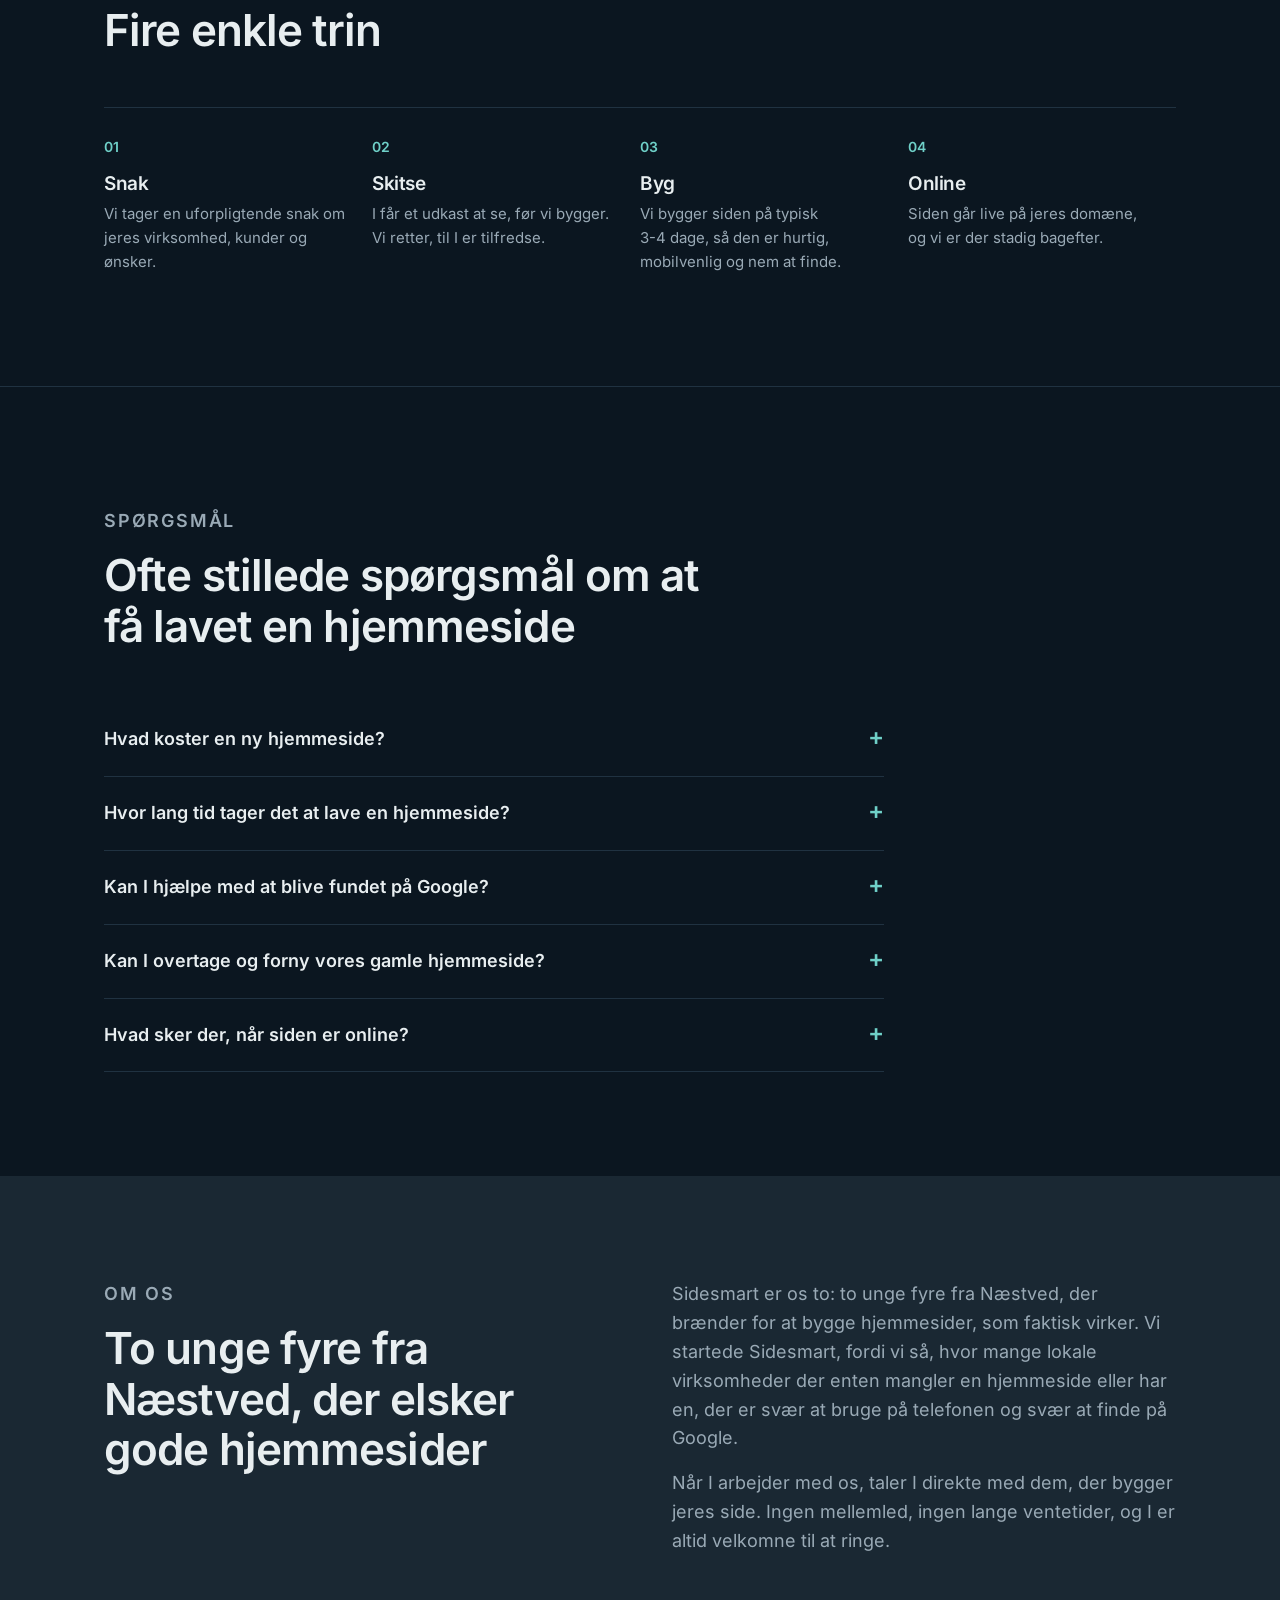
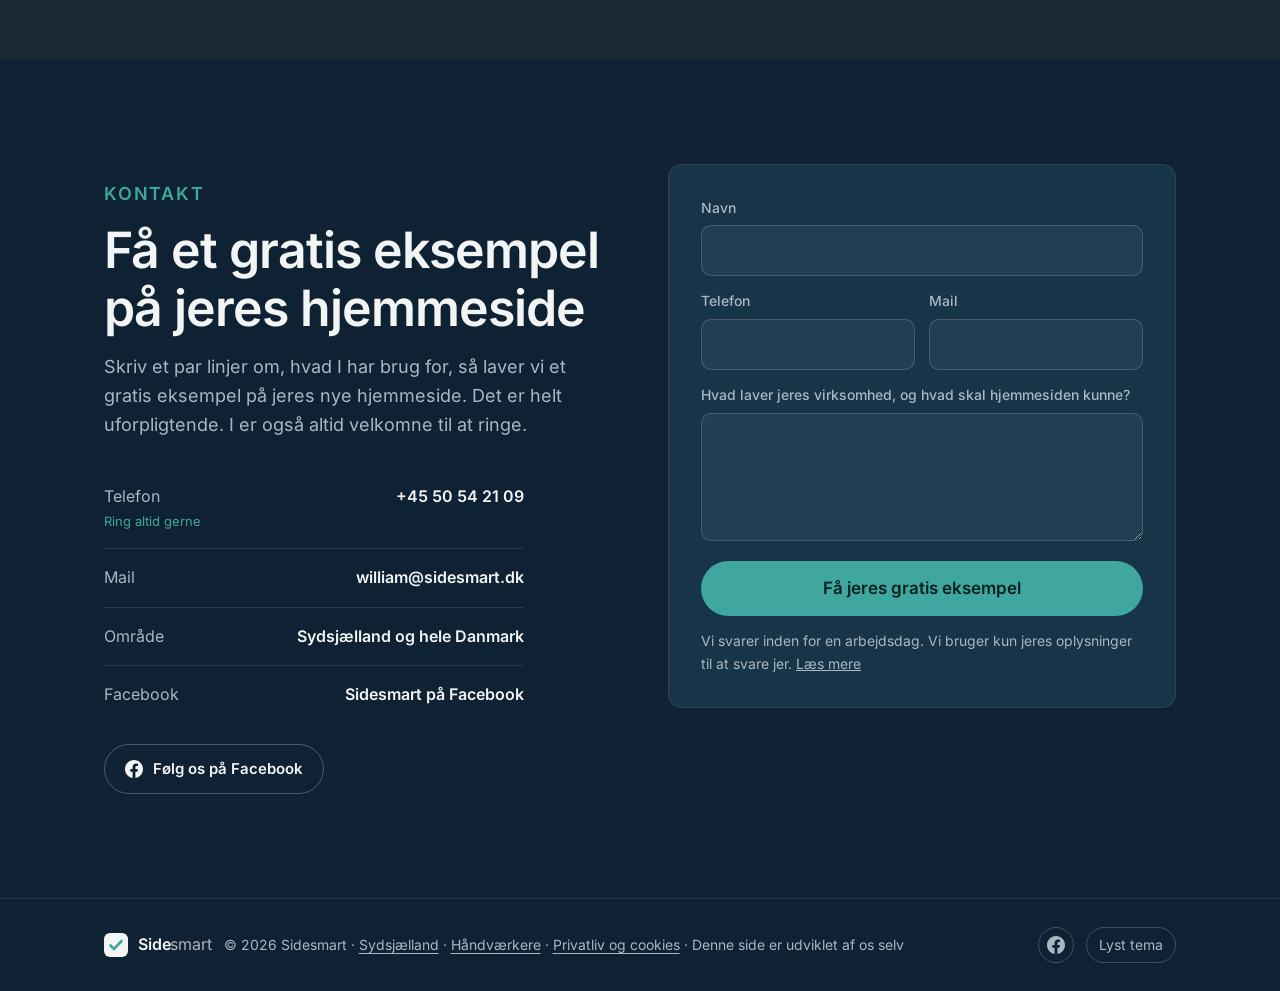
==== commit 6bd370cd: "Referencer: ét eksempel + 'udviklet af os selv' i bunden Co-Authored-By: Claude Opus 5.5 <noreply@an" ====
--- a/index.html
+++ b/index.html
@@ -403,9 +403,9 @@
 <section id="referencer">
   <div class="wrap">
     <div class="sec-head">
-      <p class="kicker">Referencer</p>
-      <h2>Hjemmesider vi har udviklet</h2>
-      <p>Et kig på hjemmesider, vi har bygget.</p>
+      <p class="kicker">Reference</p>
+      <h2>Eksempel på en hjemmeside, vi har udviklet</h2>
+      <p>Her er en hjemmeside, vi har bygget til en kunde. Og den side, du kigger på lige nu, har vi selvfølgelig også selv udviklet.</p>
     </div>
 
     <article class="case">
@@ -553,7 +553,7 @@
 <footer>
   <div class="wrap">
     <span class="logo"><svg class="logo-mark" viewBox="0 0 24 24" aria-hidden="true"><rect width="24" height="24" rx="6" fill="currentColor"/><path d="M6.5 12.5l3.5 3.5 7.5-8" fill="none" stroke="var(--pixel)" stroke-width="2.6" stroke-linecap="round" stroke-linejoin="round"/></svg><span>Side<b>smart</b></span></span>
-    <span>© <span id="aar">2026</span> Sidesmart · <a class="foot-link" href="/webdesigner-sydsjaelland.html">Sydsjælland</a> · <a class="foot-link" href="/hjemmeside-til-haandvaerkere.html">Håndværkere</a> · <a class="foot-link" href="/privatliv.html">Privatliv og cookies</a></span>
+    <span>© <span id="aar">2026</span> Sidesmart · <a class="foot-link" href="/webdesigner-sydsjaelland.html">Sydsjælland</a> · <a class="foot-link" href="/hjemmeside-til-haandvaerkere.html">Håndværkere</a> · <a class="foot-link" href="/privatliv.html">Privatliv og cookies</a> · Denne side er udviklet af os selv</span>
     <a class="fb-foot" href="https://www.facebook.com/profile.php?id=61597050597617" target="_blank" rel="noopener" aria-label="Sidesmart på Facebook"><svg width="18" height="18" viewBox="0 0 24 24" fill="currentColor" aria-hidden="true"><path d="M24 12.07C24 5.4 18.63 0 12 0S0 5.4 0 12.07C0 18.1 4.39 23.1 10.13 24v-8.44H7.08v-3.49h3.05V9.41c0-3.02 1.79-4.69 4.53-4.69 1.31 0 2.69.24 2.69.24v2.97h-1.51c-1.49 0-1.96.93-1.96 1.89v2.25h3.33l-.53 3.49h-2.8V24C19.61 23.1 24 18.1 24 12.07z"/></svg></a>
     <button class="theme-btn" id="tema" type="button">Mørkt tema</button>
   </div>
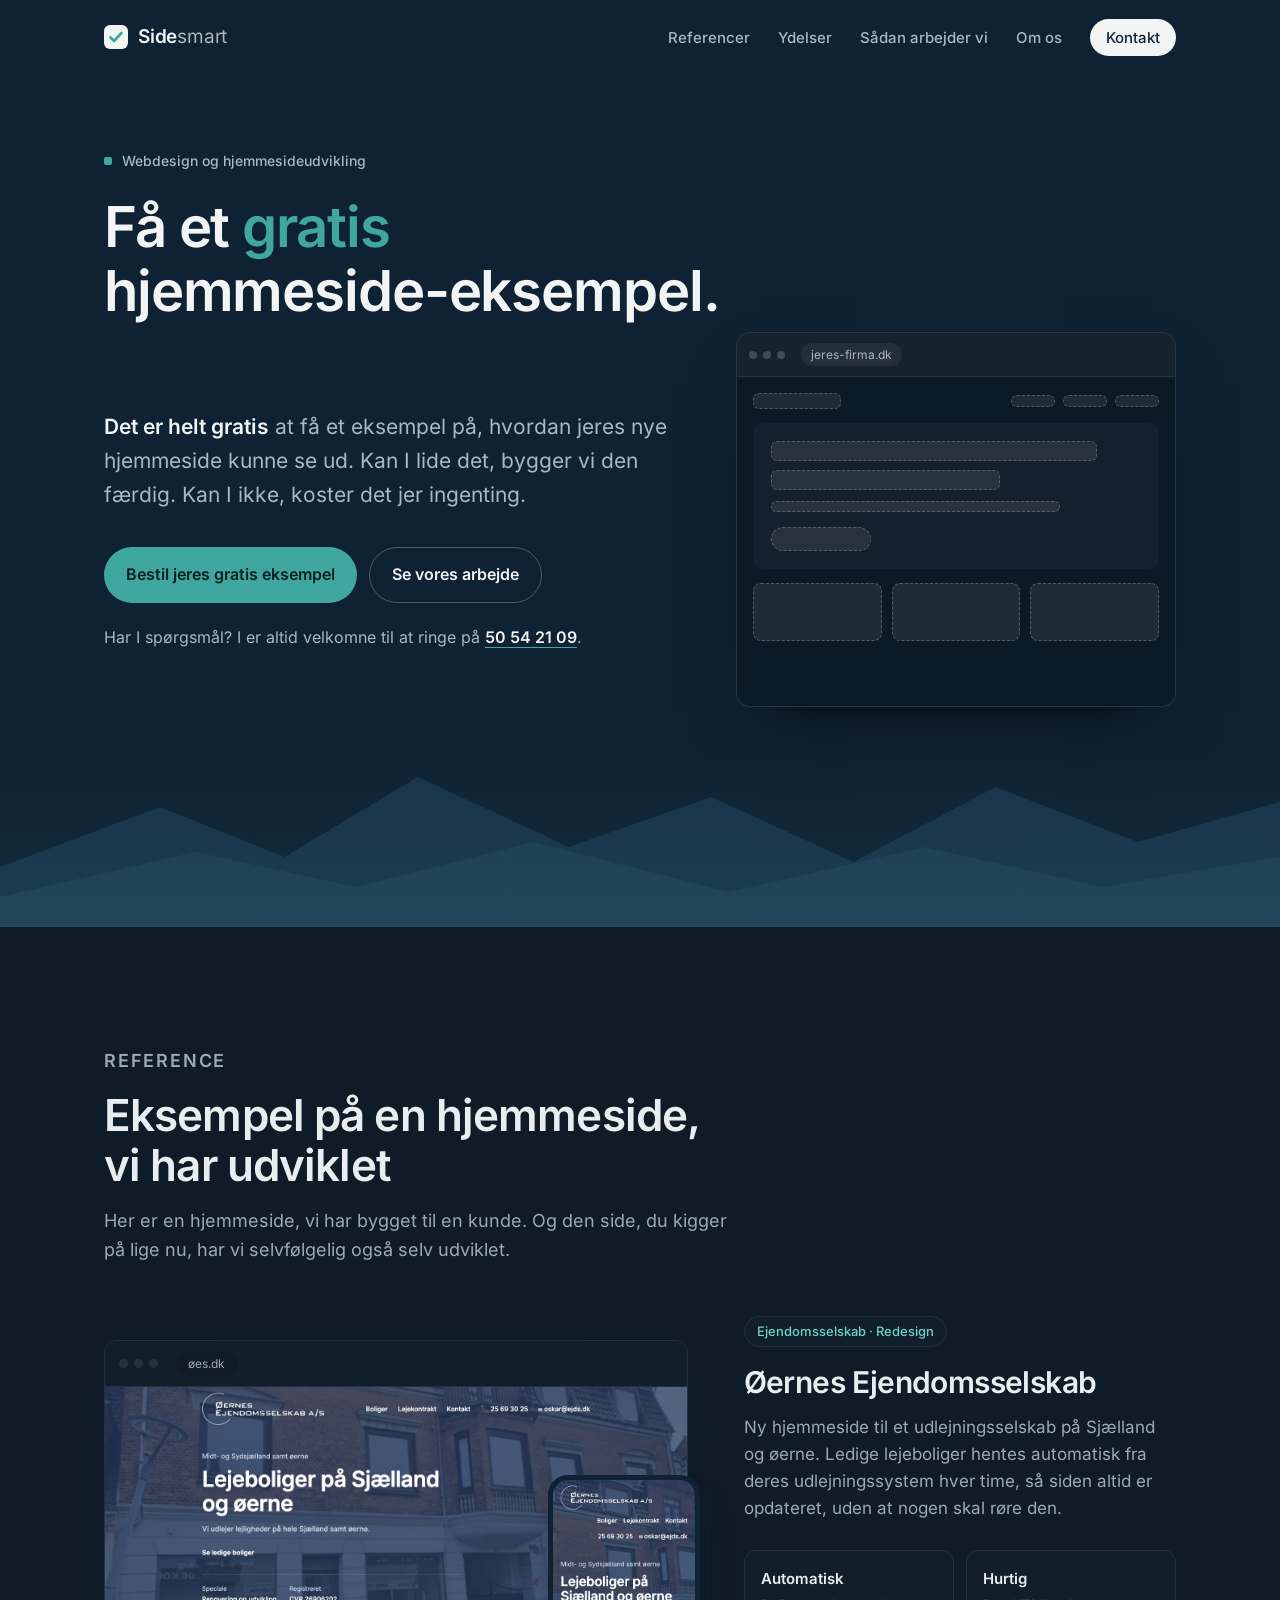
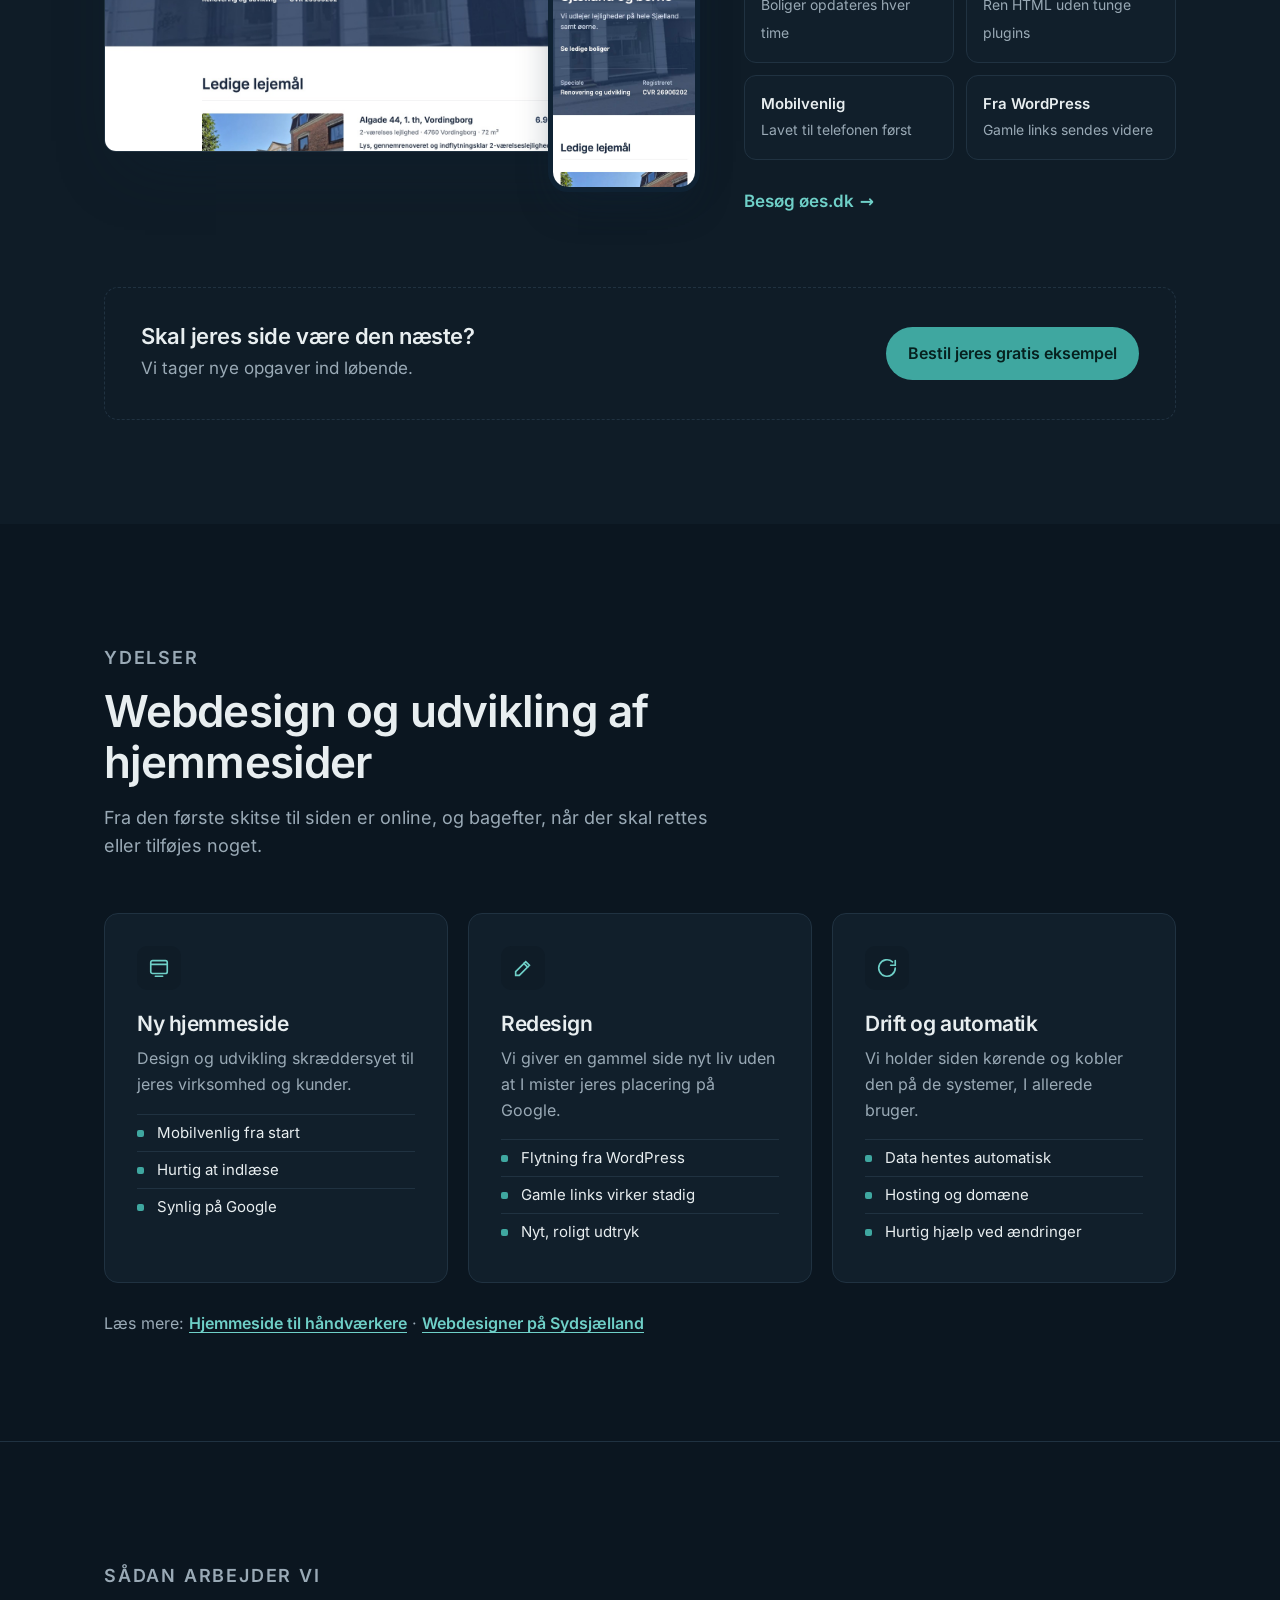
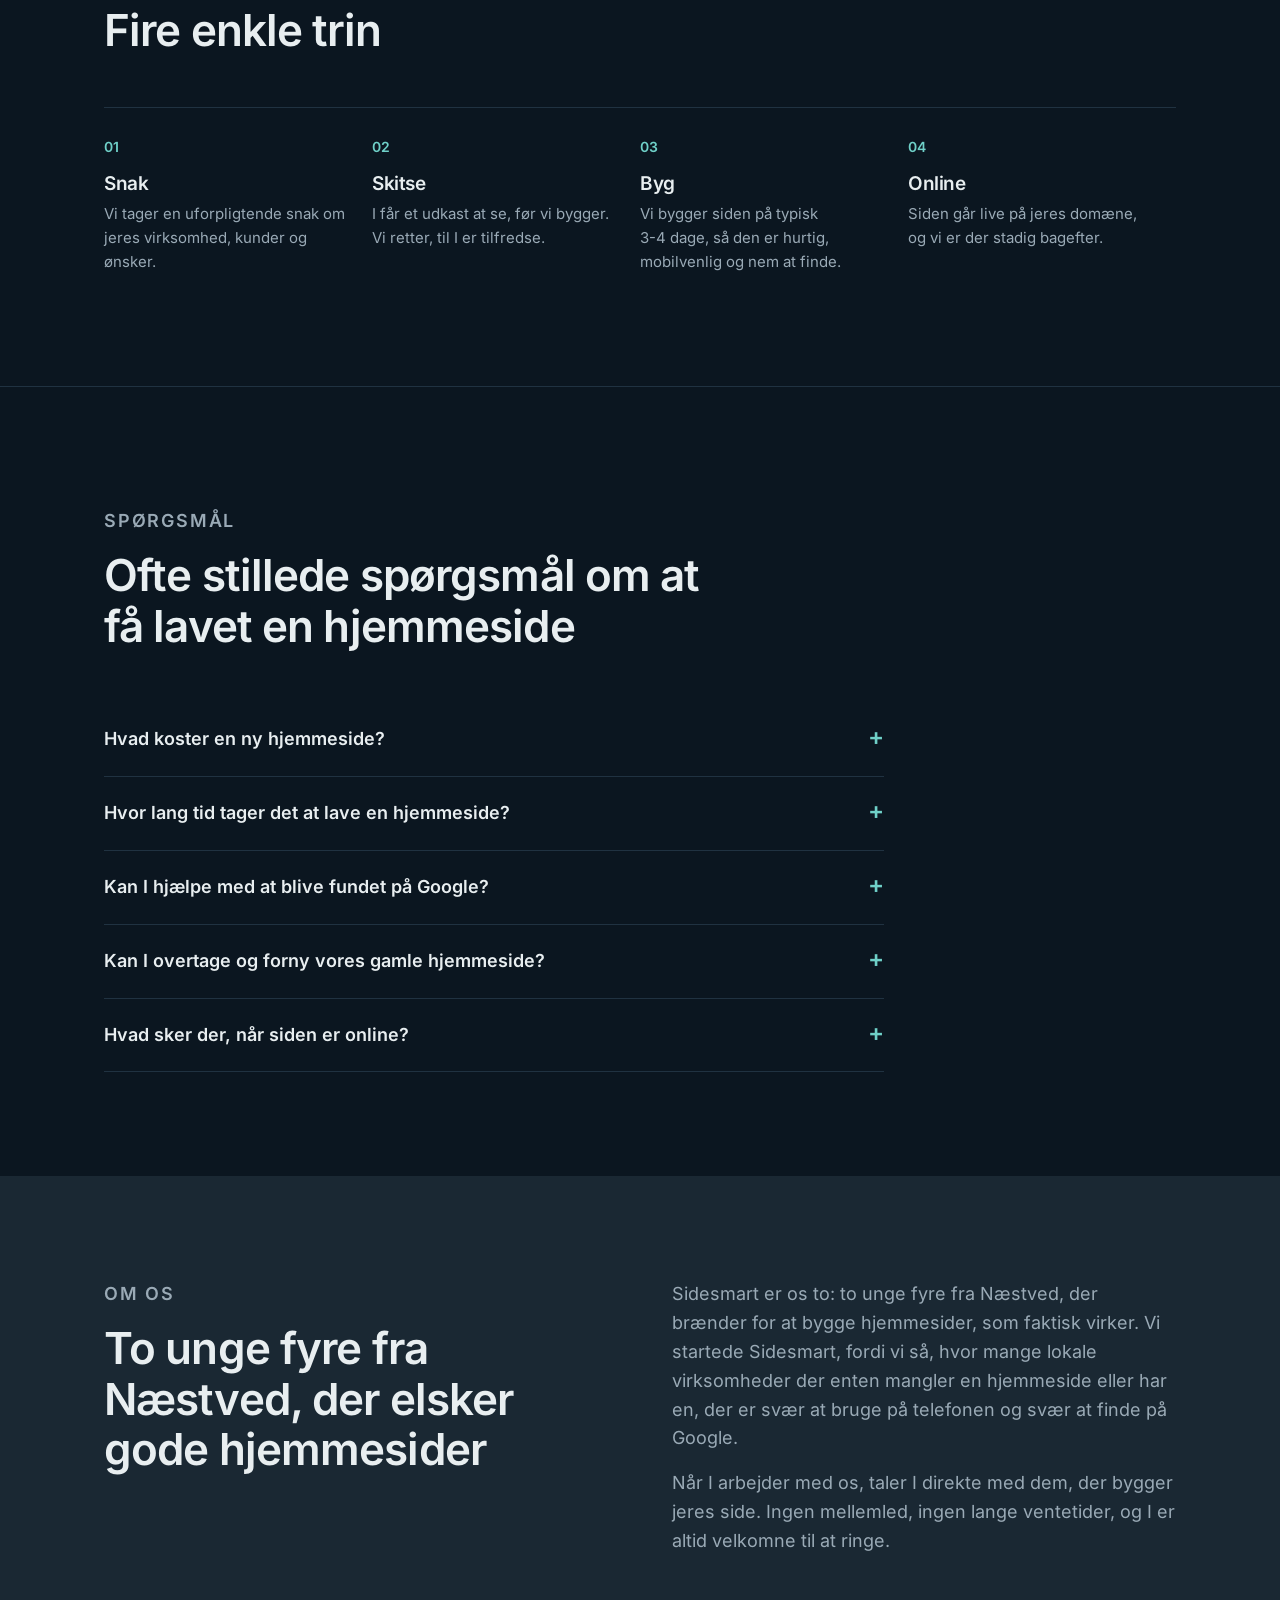
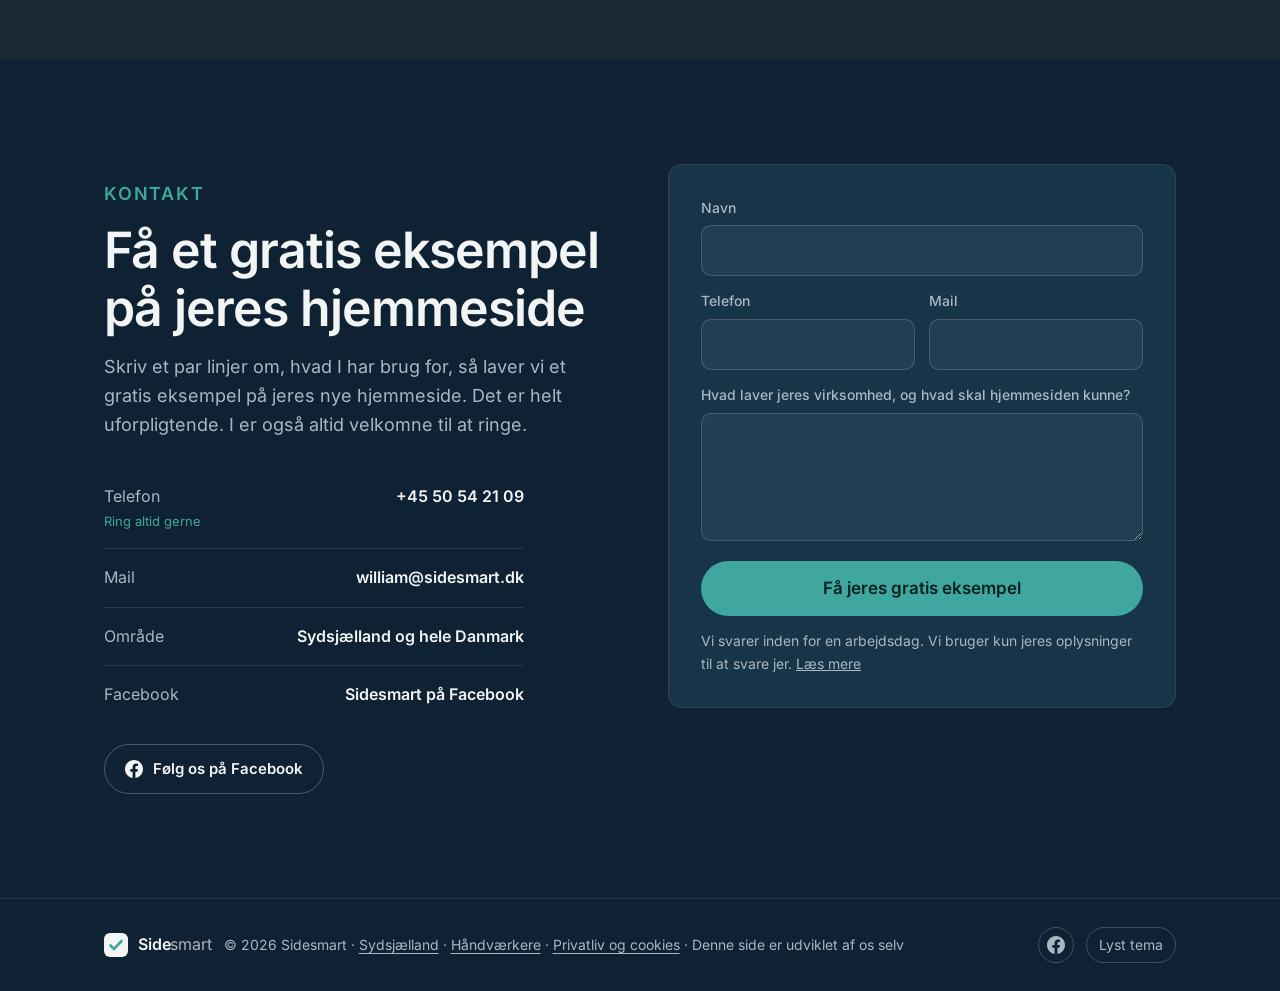
==== commit e6a5a577: "Ny side: bestil gratis hjemmeside-eksempel Co-Authored-By: Claude Opus 5.5 <noreply@anthropic.com>" ====
--- a/index.html
+++ b/index.html
@@ -368,7 +368,7 @@
         <div>
           <p class="lead"><strong>Det er helt gratis</strong> at få et eksempel på, hvordan jeres nye hjemmeside kunne se ud. Kan I lide det, bygger vi den færdig. Kan I ikke, koster det jer ingenting.</p>
           <div class="btns">
-            <a class="btn btn-primary" href="#kontakt">Bestil jeres gratis eksempel</a>
+            <a class="btn btn-primary" href="/gratis-eksempel.html">Bestil jeres gratis eksempel</a>
             <a class="btn btn-ghost" href="#referencer">Se vores arbejde</a>
           </div>
           <p class="call-line">Har I spørgsmål? I er altid velkomne til at ringe på <a href="tel:+4550542109">50 54 21 09</a>.</p>
@@ -435,7 +435,7 @@
         <h3>Skal jeres side være den næste?</h3>
         <p>Vi tager nye opgaver ind løbende.</p>
       </div>
-      <a class="btn btn-dark" href="#kontakt">Fortæl os om jeres projekt</a>
+      <a class="btn btn-dark" href="/gratis-eksempel.html">Bestil jeres gratis eksempel</a>
     </div>
   </div>
 </section>
@@ -592,5 +592,6 @@
 })();
 </script>
 <script src="/samtykke.js"></script>
+<script data-goatcounter="https://sidesmart.goatcounter.com/count" async src="https://gc.zgo.at/count.js"></script>
 </body>
 </html>
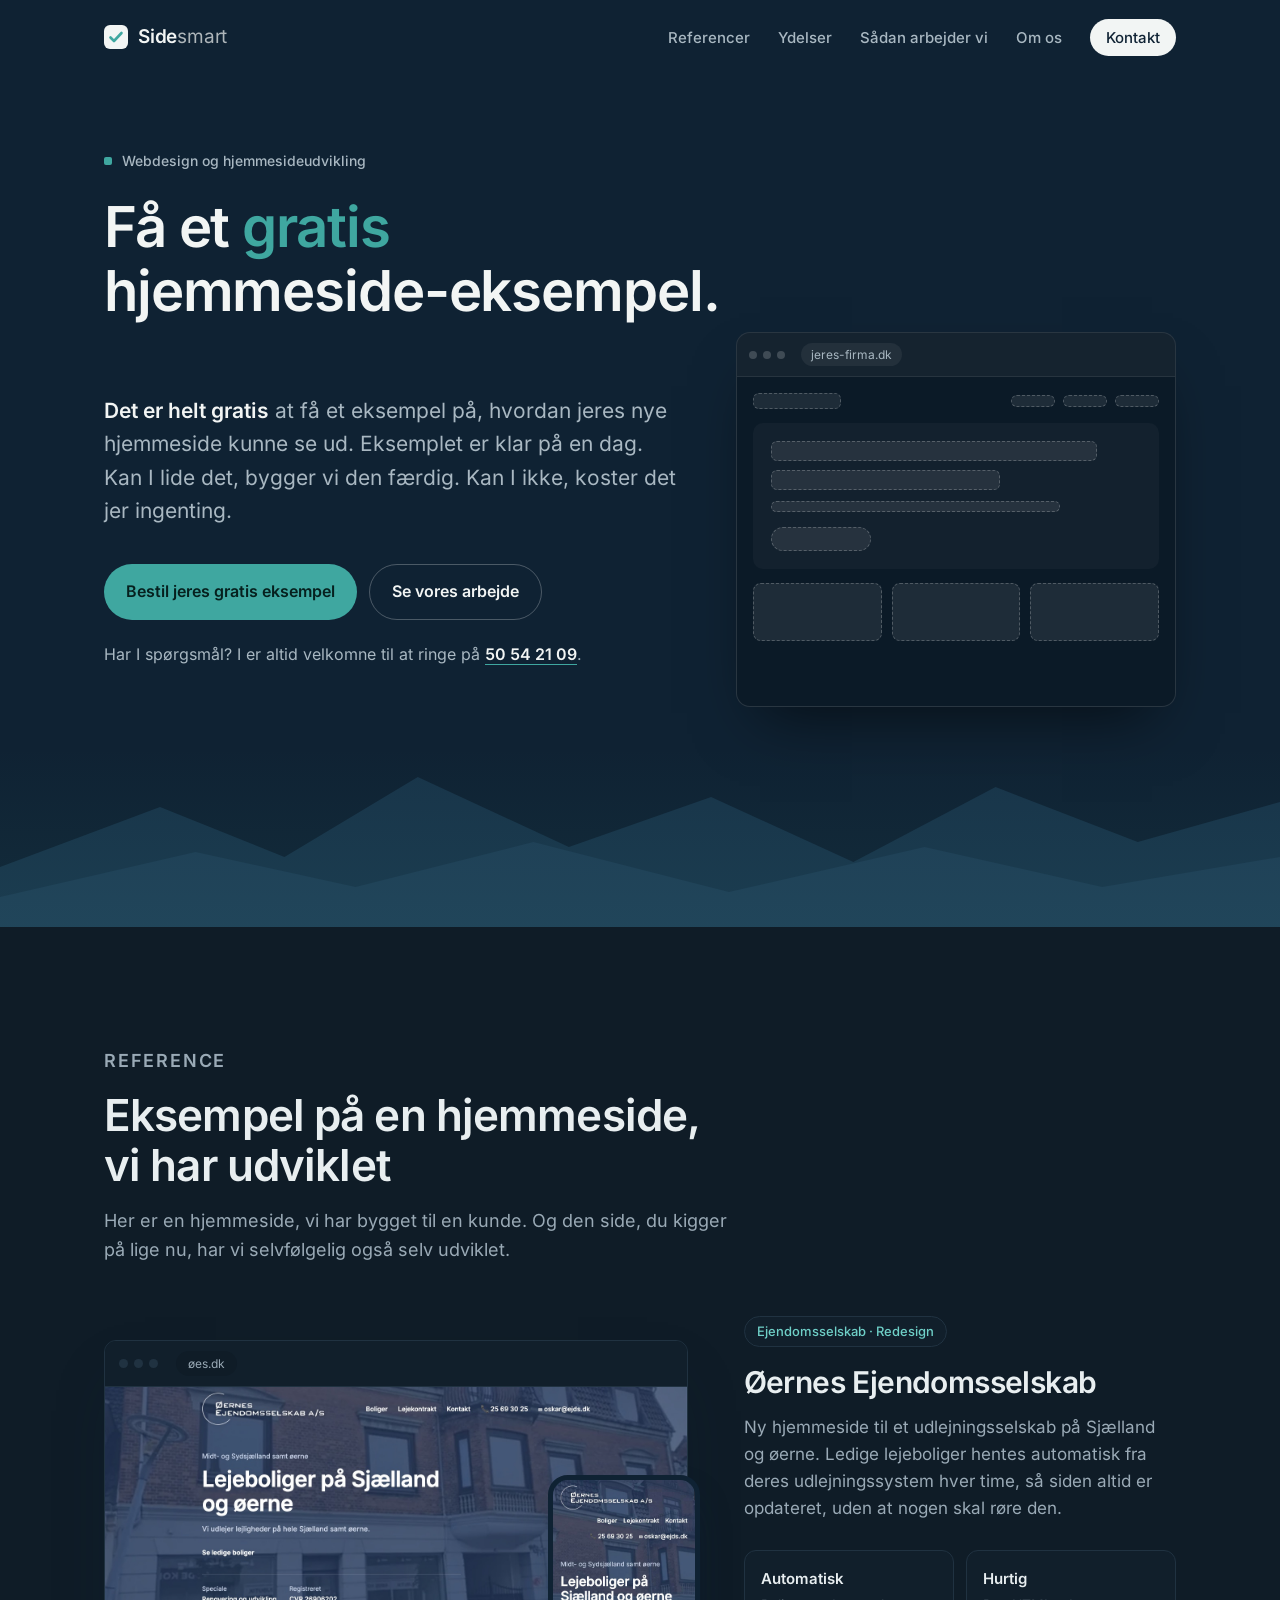
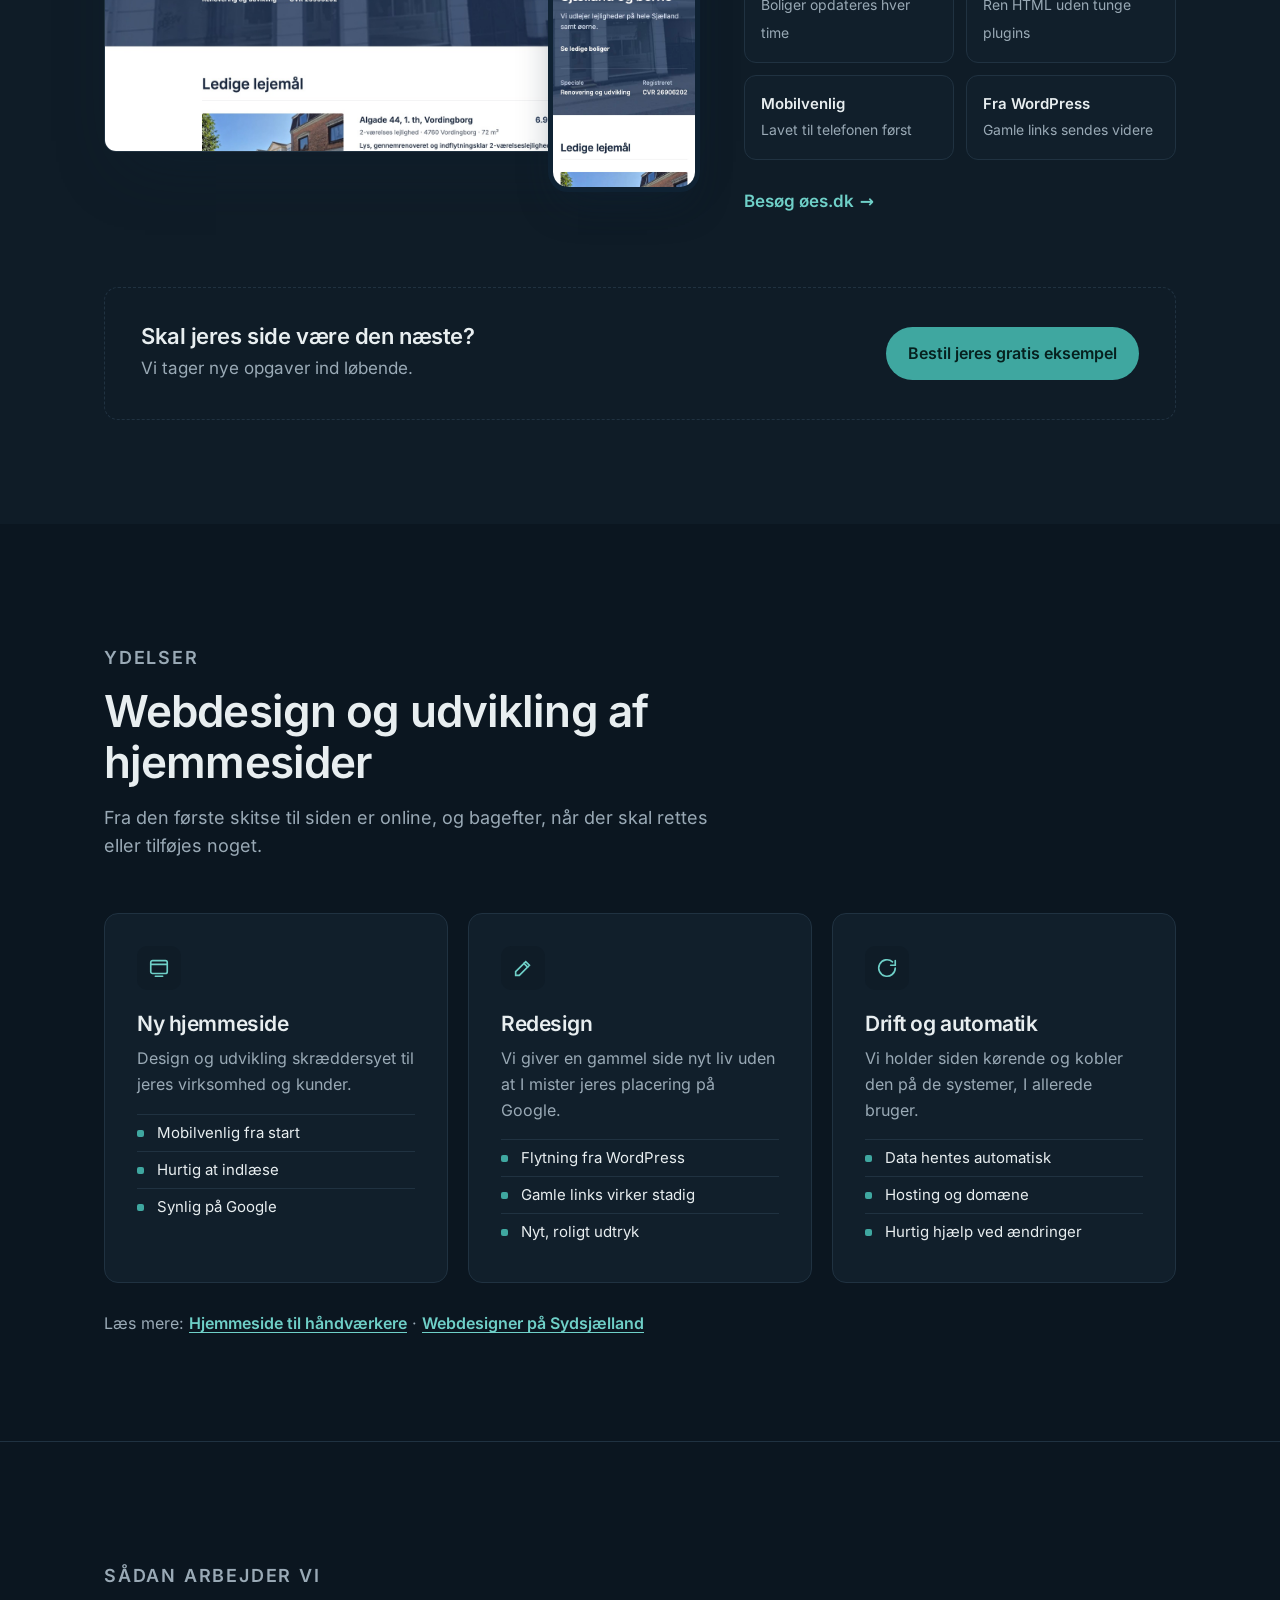
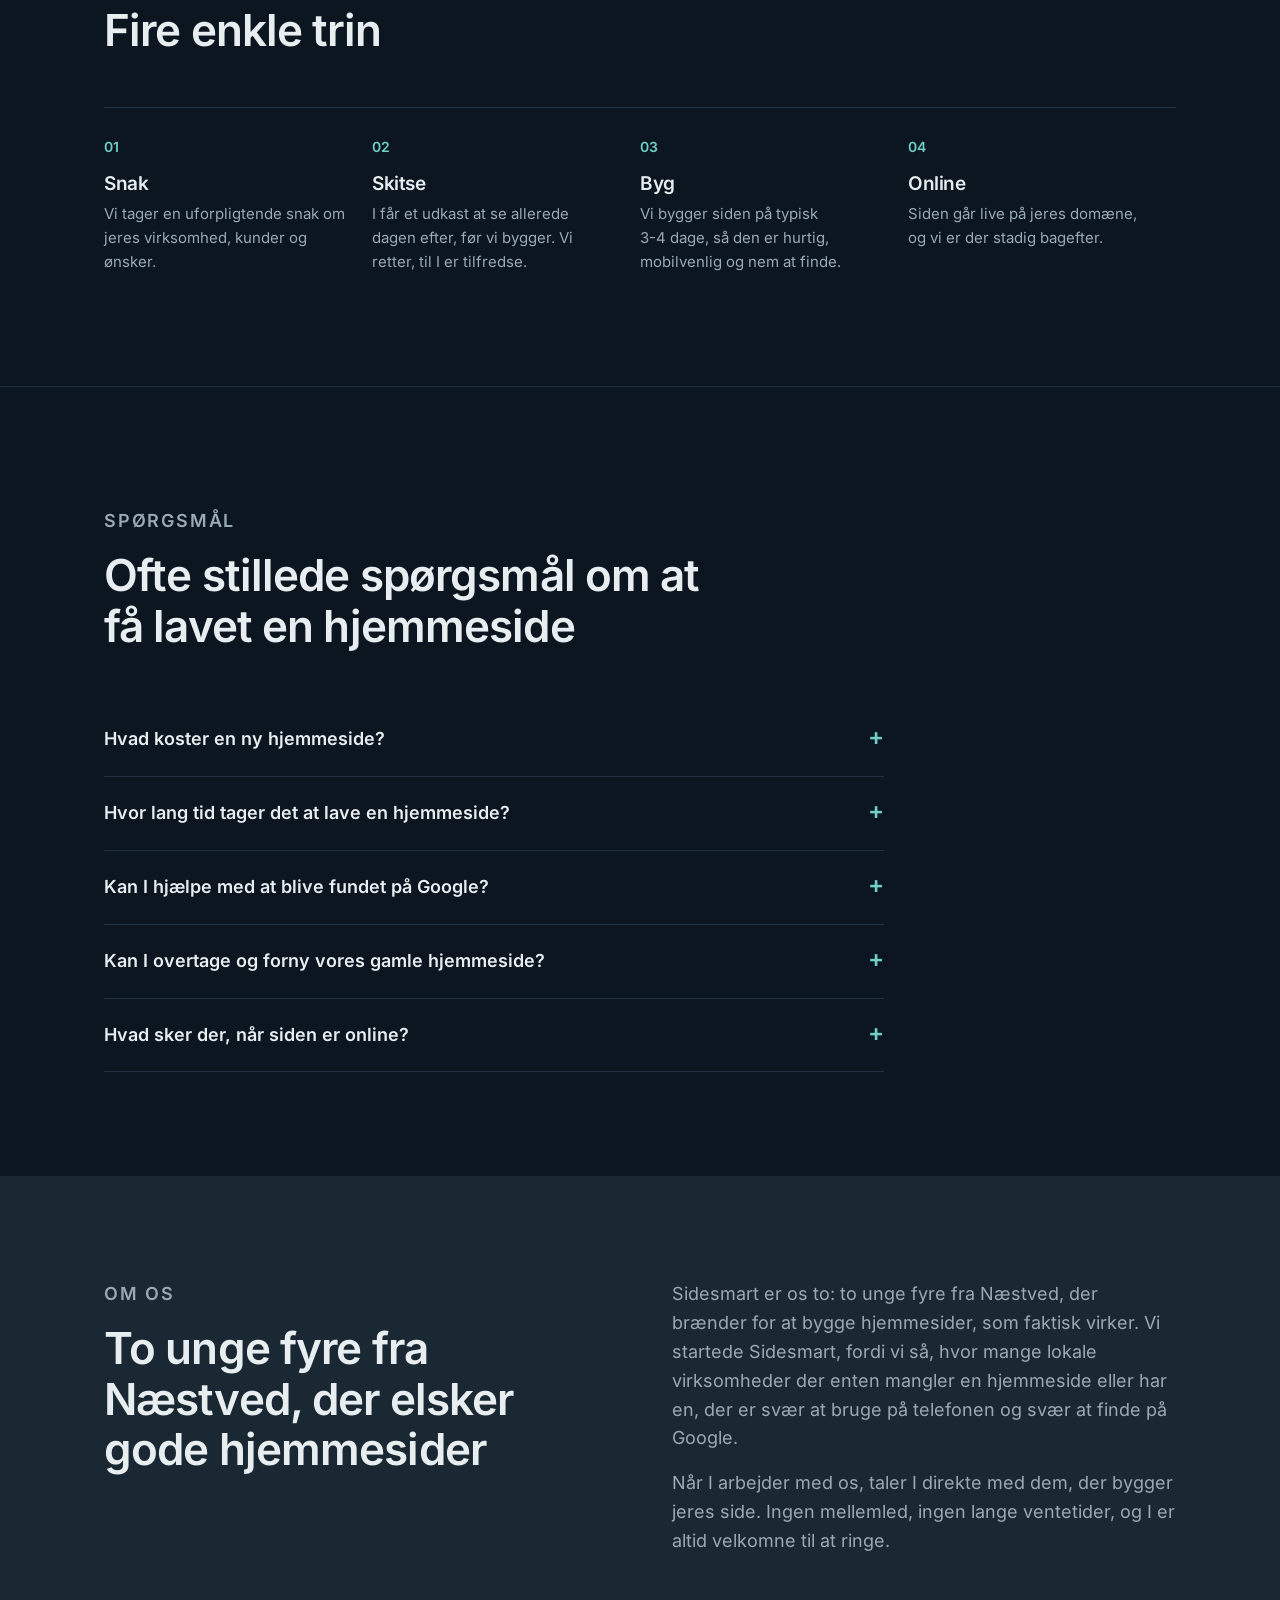
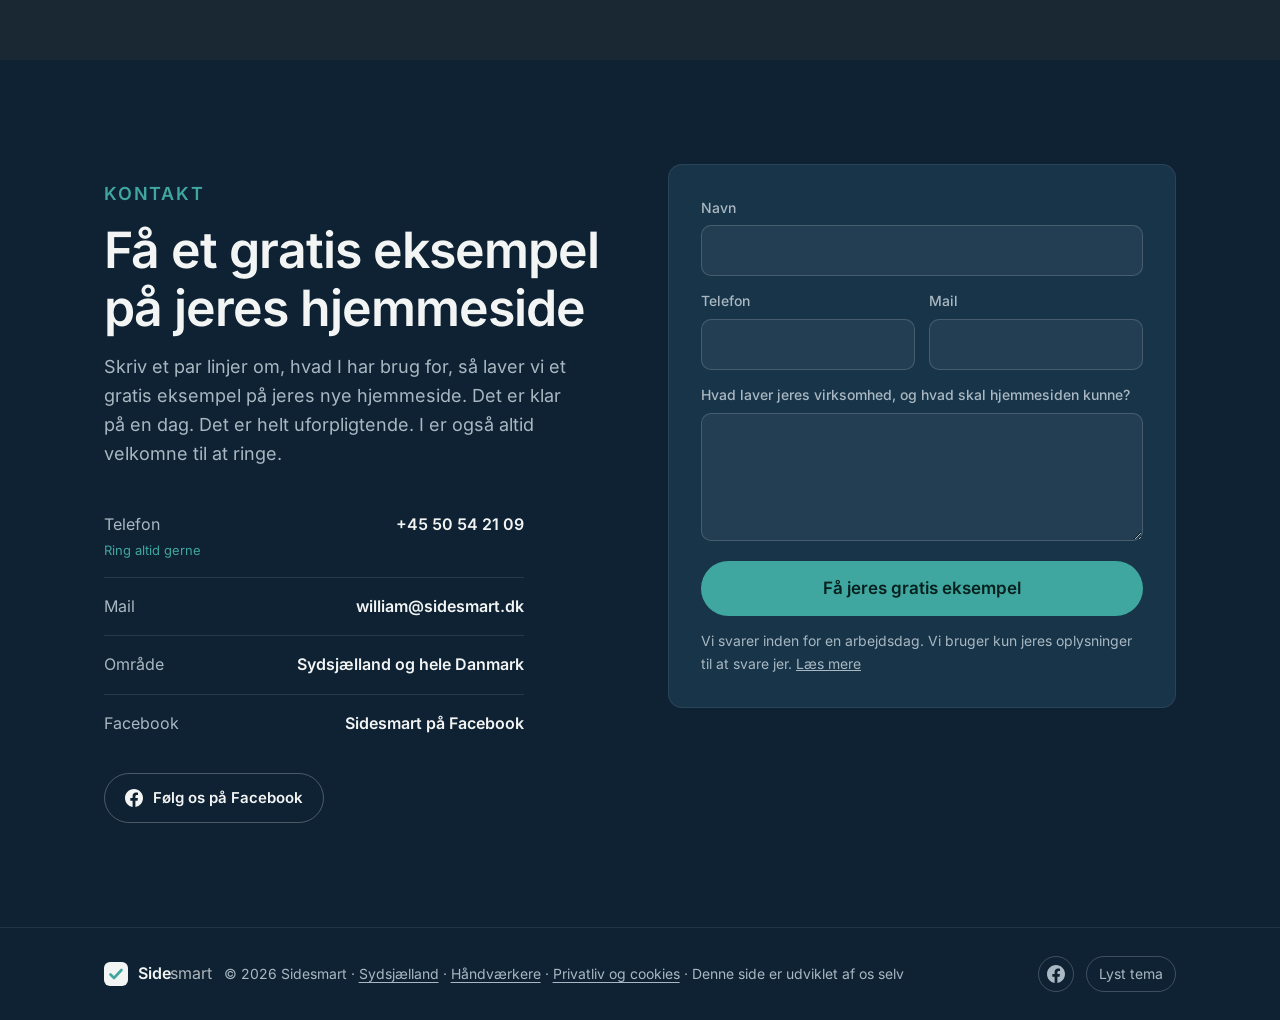
==== commit 746da8ae: "Gratis eksempel er klar på en dag Co-Authored-By: Claude Opus 5.5 <noreply@anthropic.com>" ====
--- a/index.html
+++ b/index.html
@@ -366,7 +366,7 @@
       <h1>Få et <em>gratis</em><br>hjemmeside-eksempel.</h1>
       <div class="hero-row">
         <div>
-          <p class="lead"><strong>Det er helt gratis</strong> at få et eksempel på, hvordan jeres nye hjemmeside kunne se ud. Kan I lide det, bygger vi den færdig. Kan I ikke, koster det jer ingenting.</p>
+          <p class="lead"><strong>Det er helt gratis</strong> at få et eksempel på, hvordan jeres nye hjemmeside kunne se ud. Eksemplet er klar på en dag. Kan I lide det, bygger vi den færdig. Kan I ikke, koster det jer ingenting.</p>
           <div class="btns">
             <a class="btn btn-primary" href="/gratis-eksempel.html">Bestil jeres gratis eksempel</a>
             <a class="btn btn-ghost" href="#referencer">Se vores arbejde</a>
@@ -479,7 +479,7 @@
     </div>
     <div class="steps">
       <div class="step"><h3>Snak</h3><p>Vi tager en uforpligtende snak om jeres virksomhed, kunder og ønsker.</p></div>
-      <div class="step"><h3>Skitse</h3><p>I får et udkast at se, før vi bygger. Vi retter, til I er tilfredse.</p></div>
+      <div class="step"><h3>Skitse</h3><p>I får et udkast at se allerede dagen efter, før vi bygger. Vi retter, til I er tilfredse.</p></div>
       <div class="step"><h3>Byg</h3><p>Vi bygger siden på typisk <span class="nowrap">3-4 dage</span>, så den er hurtig, mobilvenlig og nem at finde.</p></div>
       <div class="step"><h3>Online</h3><p>Siden går live på jeres domæne, og vi er der stadig bagefter.</p></div>
     </div>
@@ -494,7 +494,7 @@
     </div>
     <!-- Holdes i sync med FAQPage-dataene øverst i <head> -->
     <div class="faq">
-      <details><summary>Hvad koster en ny hjemmeside?</summary><p>I får først et <strong>gratis eksempel</strong> på jeres nye hjemmeside. Kan I lide det, koster det:</p><ul class="prices"><li><span>Hjemmeside-eksempel</span><strong>Gratis</strong></li><li><span>Hele hjemmesiden</span><strong>1.000 kr.</strong></li><li><span>Hosting pr. måned</span><strong>300 kr./md.</strong></li><li><span>Hosting pr. år <em class="save">spar 400 kr.</em></span><strong>3.200 kr./år</strong></li></ul></details>
+      <details><summary>Hvad koster en ny hjemmeside?</summary><p>I får først et <strong>gratis eksempel</strong> på jeres nye hjemmeside. Kan I lide det, koster det:</p><ul class="prices"><li><span>Hjemmeside-eksempel</span><strong>Gratis</strong></li><li><span>Eksempel klar på</span><strong>en dag</strong></li><li><span>Hele hjemmesiden</span><strong>1.000 kr.</strong></li><li><span>Hosting pr. måned</span><strong>300 kr./md.</strong></li><li><span>Hosting pr. år <em class="save">spar 400 kr.</em></span><strong>3.200 kr./år</strong></li></ul></details>
       <details><summary>Hvor lang tid tager det at lave en hjemmeside?</summary><p>Typisk er jeres hjemmeside klar på <span class="nowrap">3-4 dage</span>, og det tager højst en uge.</p></details>
       <details><summary>Kan I hjælpe med at blive fundet på Google?</summary><p>Ja. Alle vores hjemmesider bygges hurtige, mobilvenlige og med de rigtige titler, beskrivelser og strukturerede data, så Google nemt kan forstå dem.</p></details>
       <details><summary>Kan I overtage og forny vores gamle hjemmeside?</summary><p>Ja. Vi kan flytte jer fra fx WordPress til en ny side og sørge for, at gamle links sendes videre, så I ikke mister jeres placering på Google.</p></details>
@@ -521,7 +521,7 @@
     <div>
       <p class="kicker" style="color:var(--pixel)">Kontakt</p>
       <h2>Få et gratis eksempel på jeres hjemmeside</h2>
-      <p>Skriv et par linjer om, hvad I har brug for, så laver vi et gratis eksempel på jeres nye hjemmeside. Det er helt uforpligtende. I er også altid velkomne til at ringe.</p>
+      <p>Skriv et par linjer om, hvad I har brug for, så laver vi et gratis eksempel på jeres nye hjemmeside. Det er klar på en dag. Det er helt uforpligtende. I er også altid velkomne til at ringe.</p>
       <div class="contact-list">
         <div class="contact-row"><span>Telefon <small>Ring altid gerne</small></span><a href="tel:+4550542109">+45 50 54 21 09</a></div>
         <div class="contact-row"><span>Mail</span><a href="mailto:william@sidesmart.dk">william@sidesmart.dk</a></div>
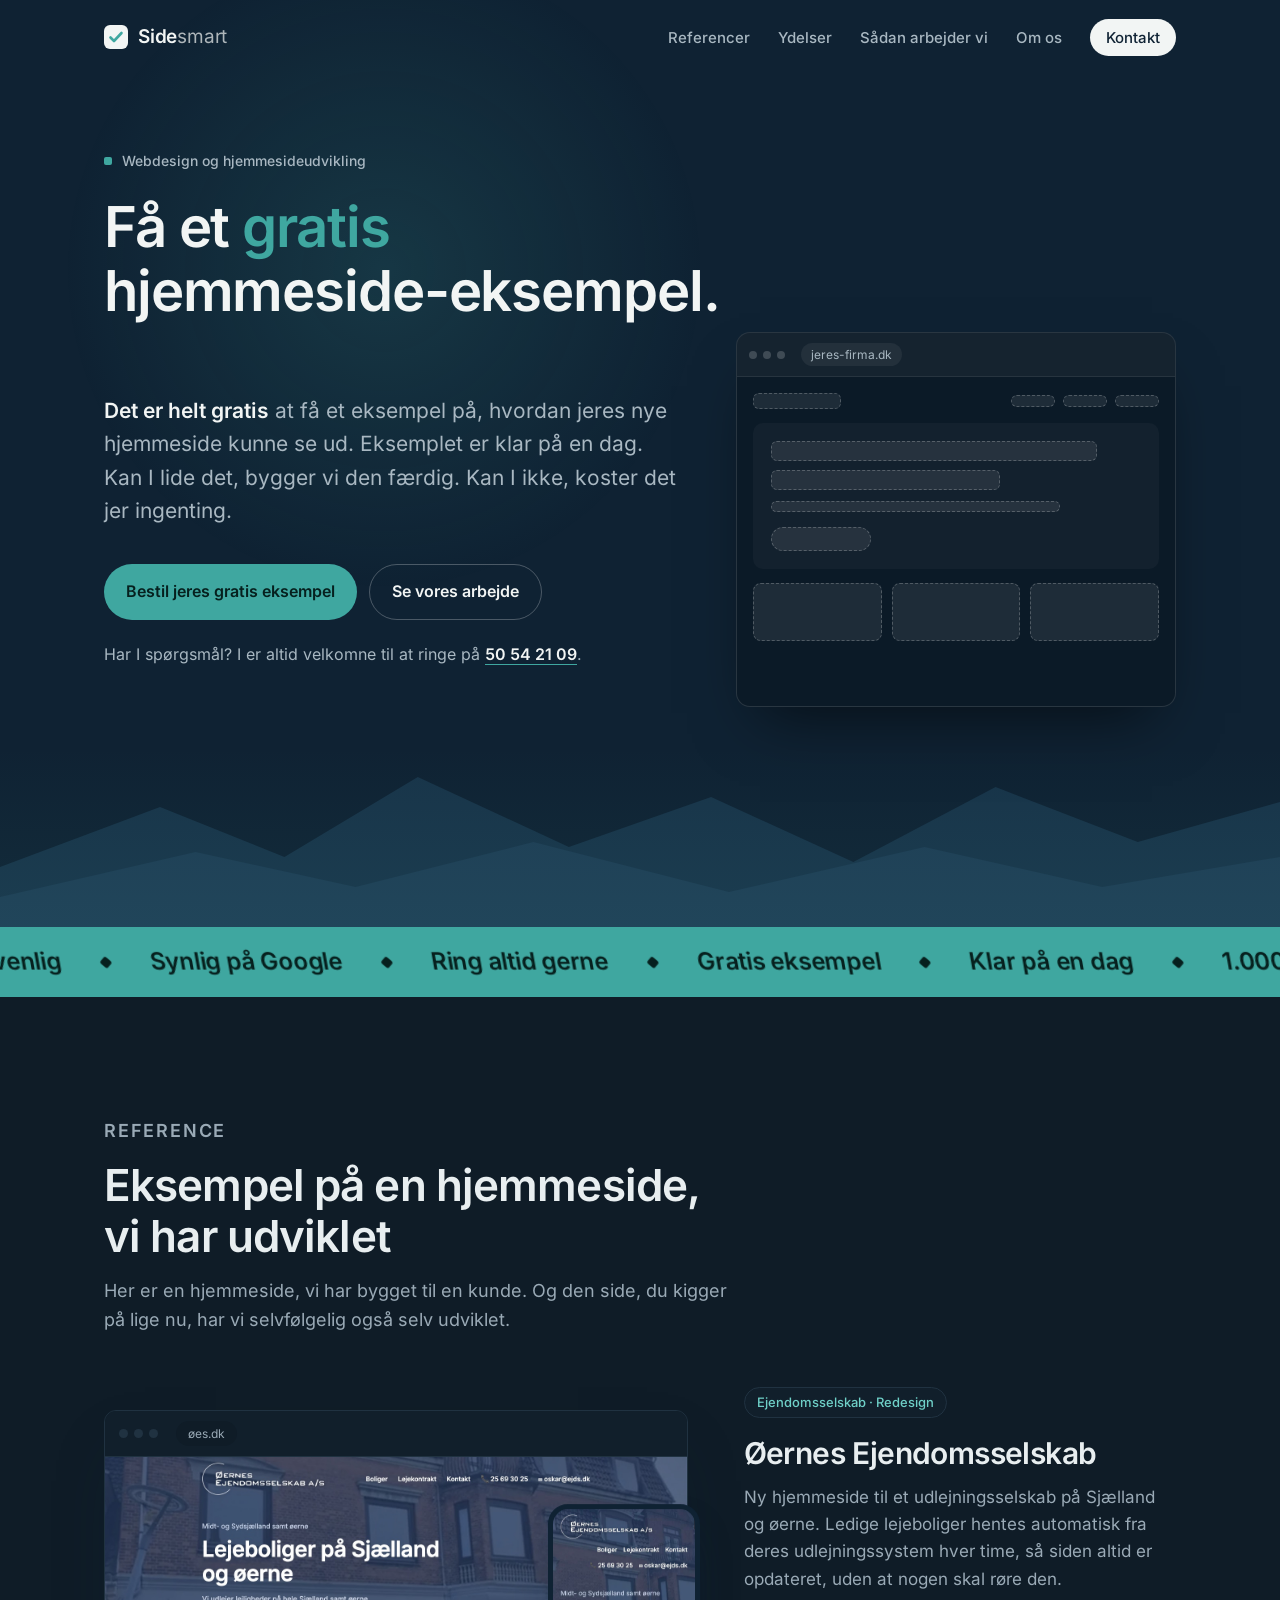
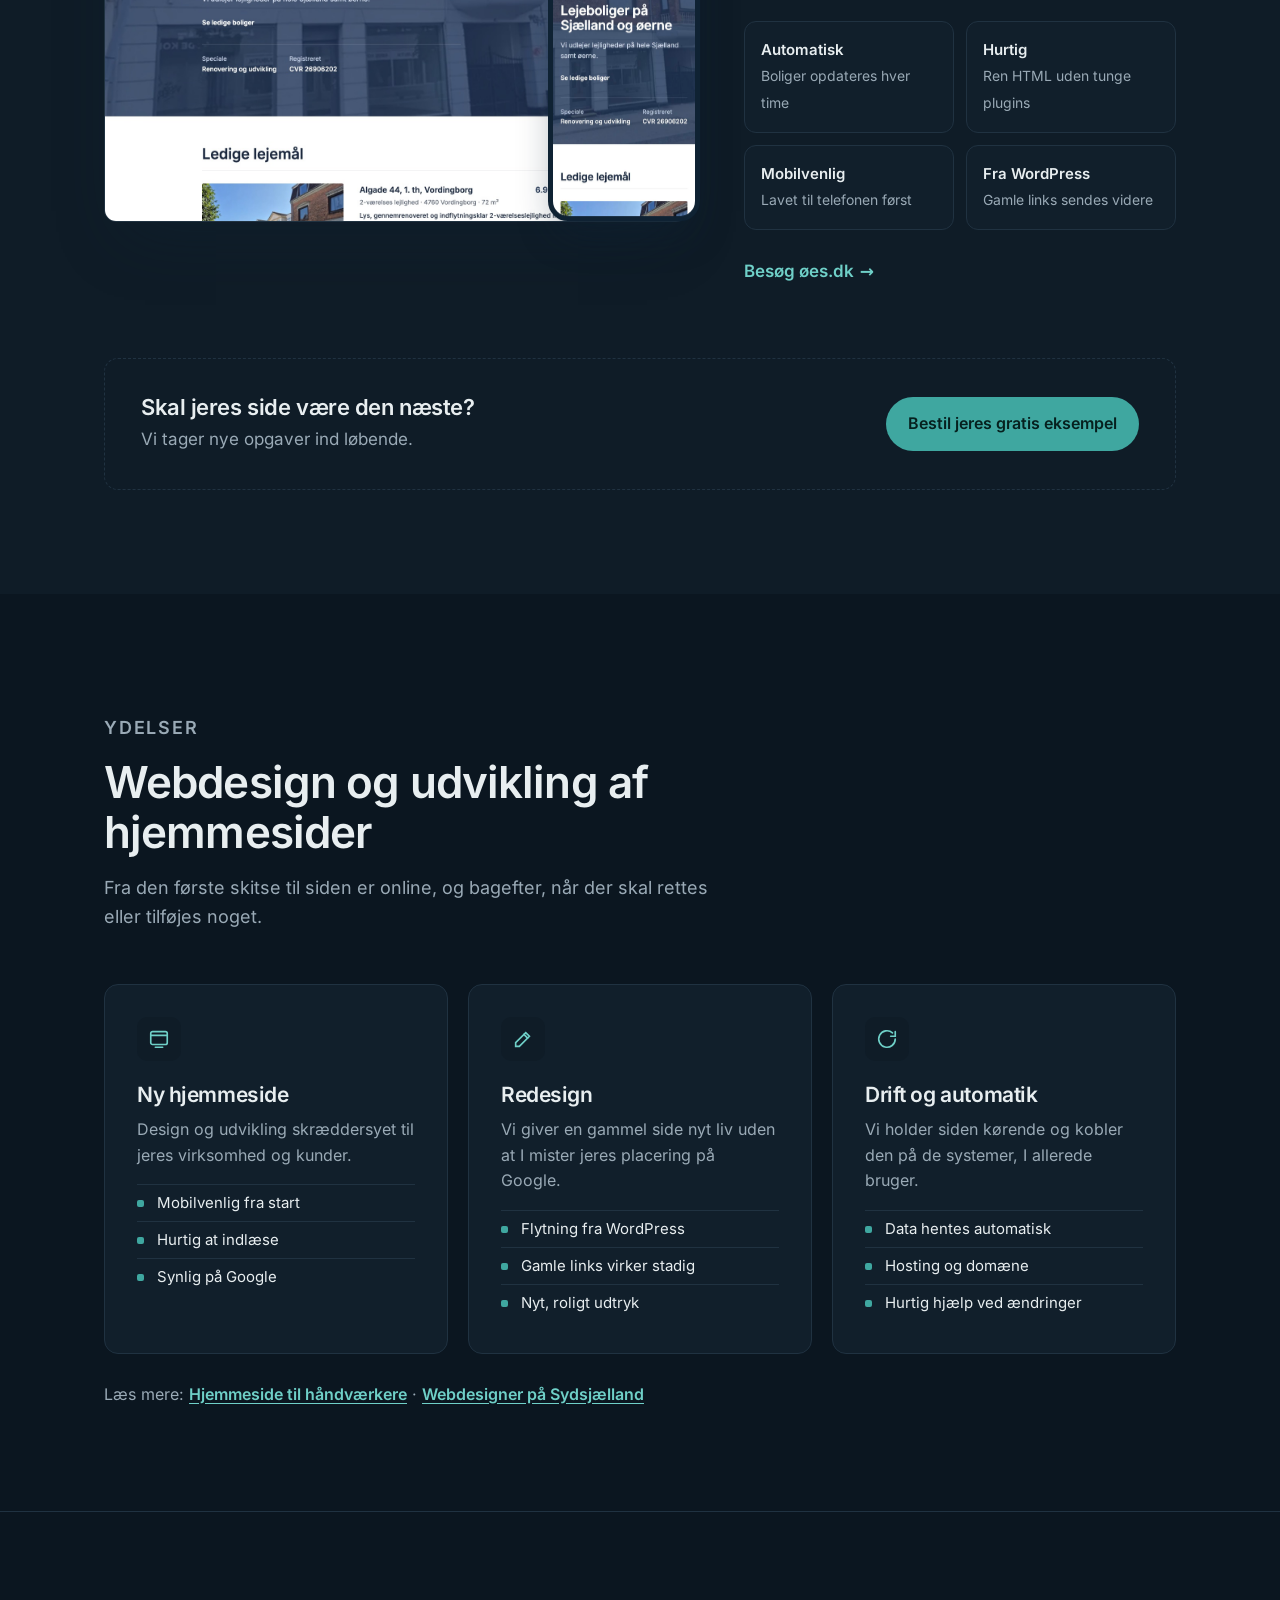
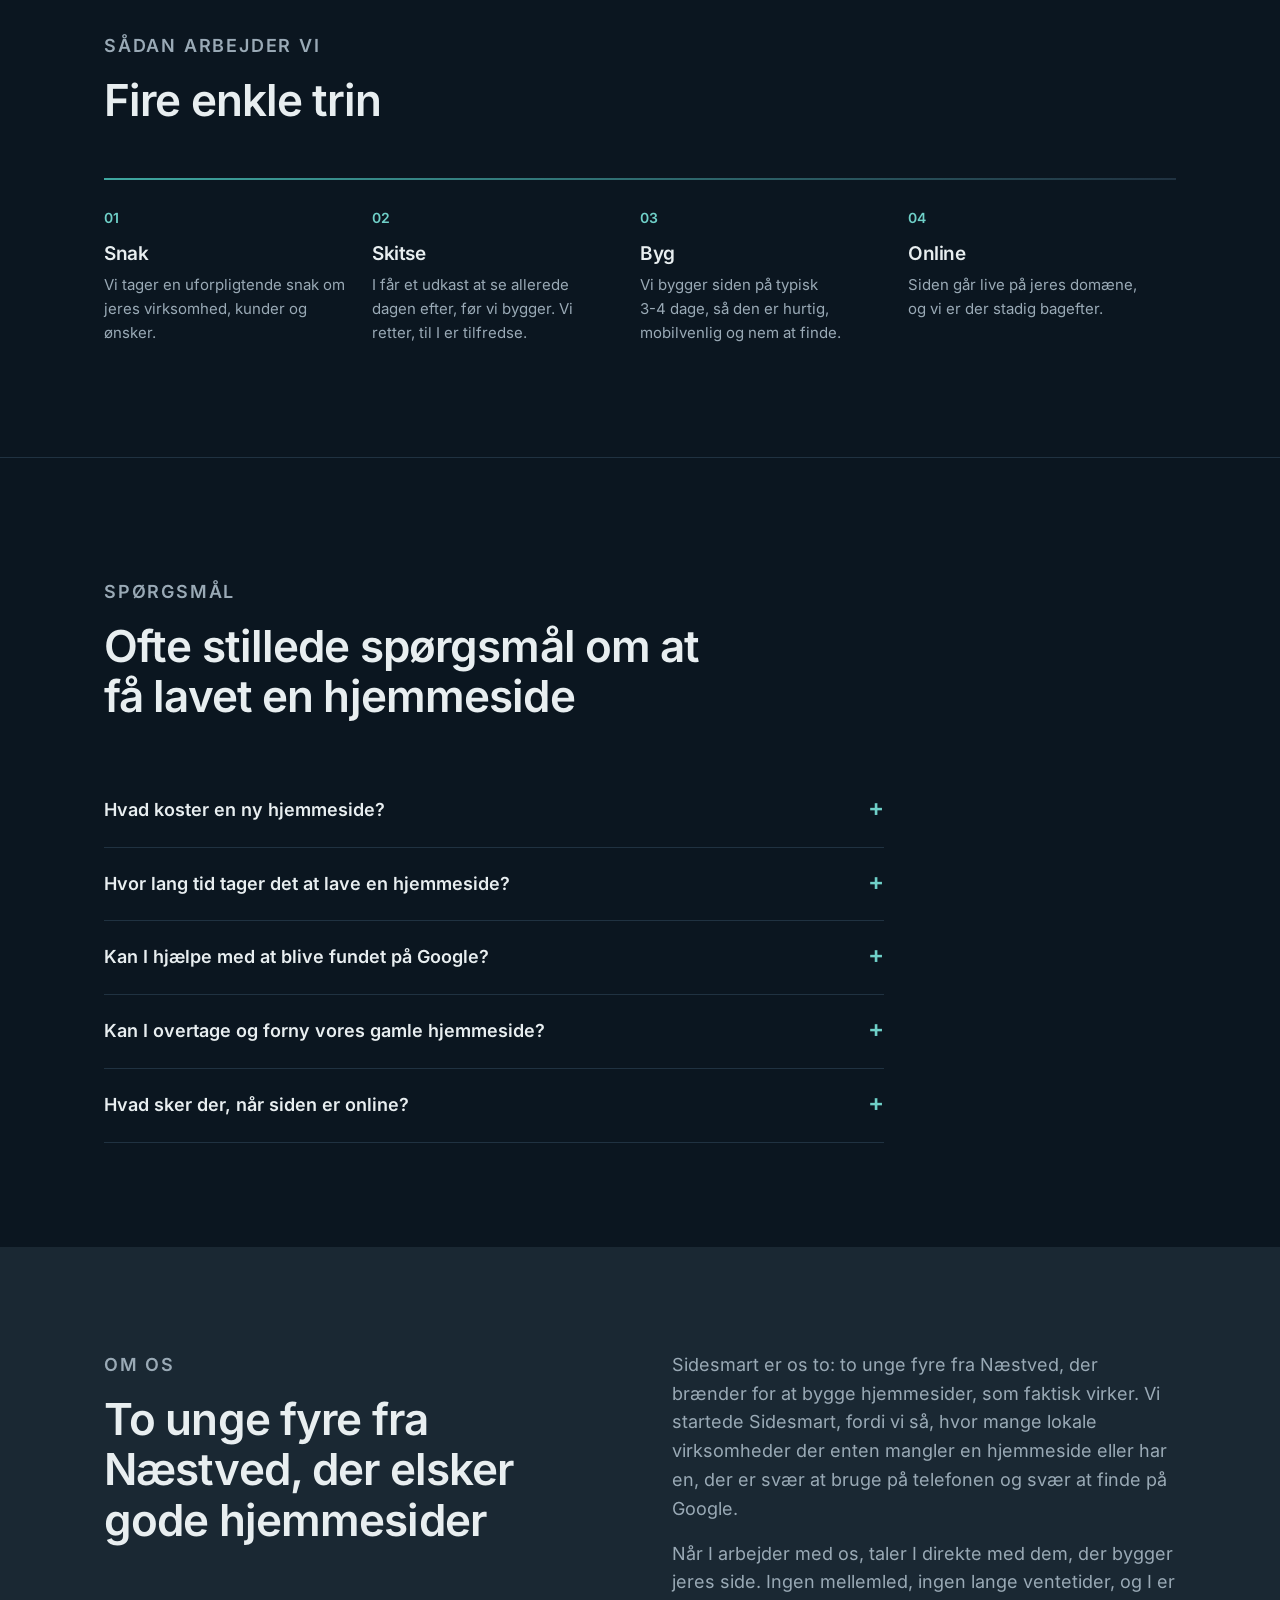
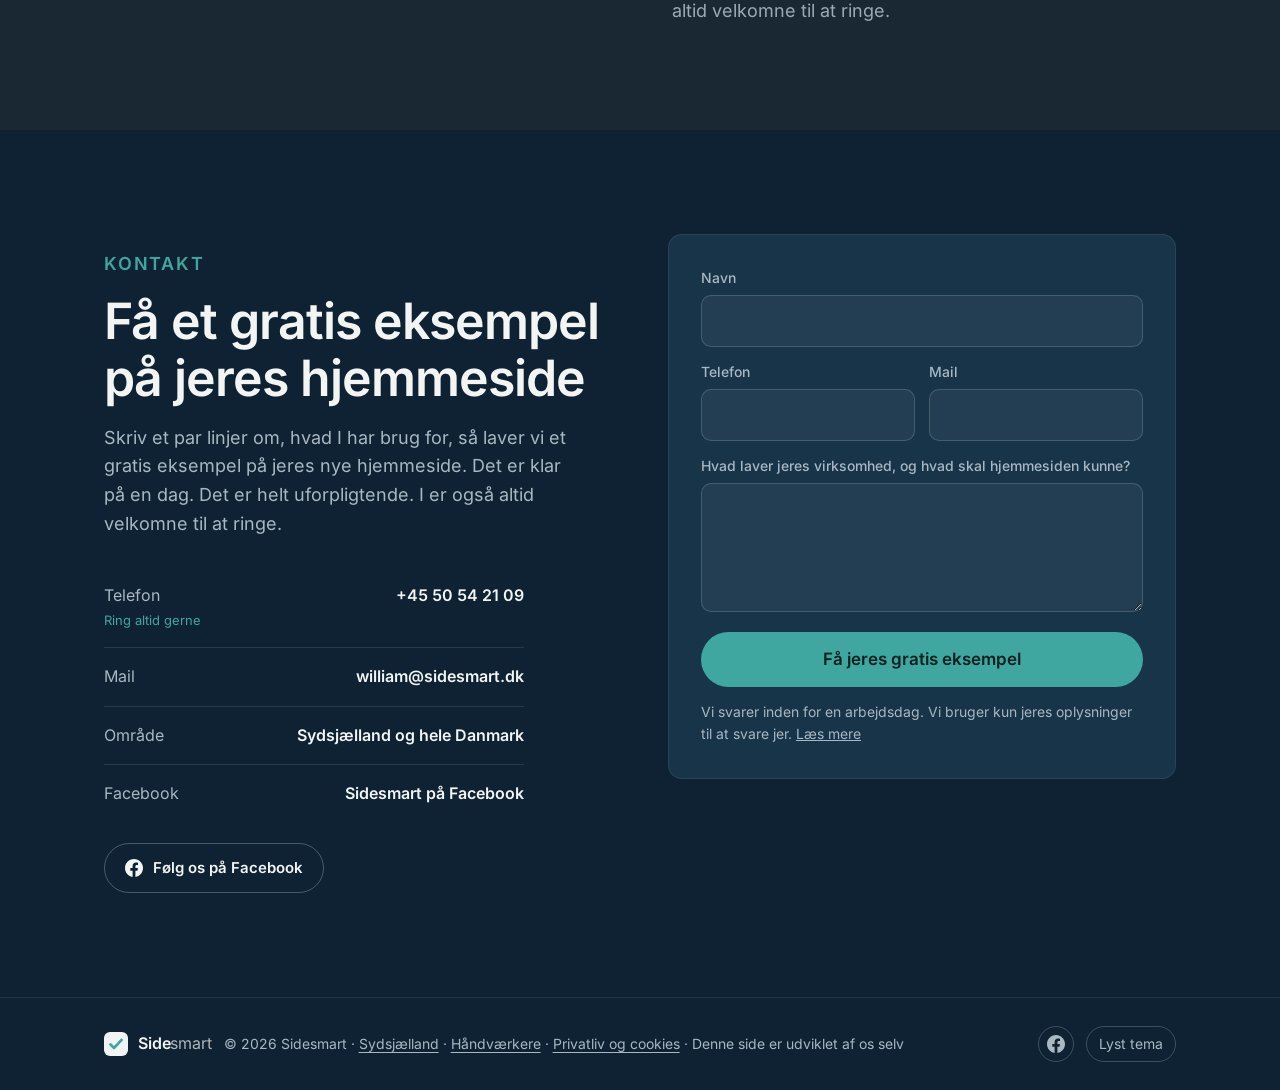
==== commit d592dde5: "Forside: intro, scroll-effekter, 3D, løbebånd, egen musemarkør og magnetiske knapper Co-Authored-By:" ====
--- a/index.html
+++ b/index.html
@@ -58,6 +58,7 @@
 <meta name="theme-color" content="#0F2233">
 <script>/* Mørkt tema som udgangspunkt; brugerens eget valg (knappen i bunden) huskes */(function(){var t="dark";try{t=localStorage.getItem("tema")||"dark"}catch(e){}document.documentElement.setAttribute("data-theme",t)})();</script>
 <link rel="preload" href="inter-600.woff2" as="font" type="font/woff2" crossorigin>
+<script>/* Effekter: kun uden "reducer bevægelse". Intro kun første besøg pr. session. Sikkerhedsnet: vis alt efter 3 sek. */(function(){var r=document.documentElement;if(matchMedia("(prefers-reduced-motion: reduce)").matches)return;r.classList.add("motion");var s=false;try{s=sessionStorage.getItem("intro-set")==="1"}catch(e){}if(!s)r.classList.add("intro-vis");setTimeout(function(){r.classList.add("klar");r.classList.remove("intro-vis")},3500)})();</script>
 <style>
 @font-face{font-family:"Inter";font-weight:400;font-display:swap;src:url(inter-400.woff2) format("woff2")}
 @font-face{font-family:"Inter";font-weight:500;font-display:swap;src:url(inter-500.woff2) format("woff2")}
@@ -338,14 +339,88 @@
 }
 
 @media (prefers-reduced-motion:reduce){html{scroll-behavior:auto}.btn{transition:none}}
+
+/* ================= Effekter ================= */
+.intro{display:none}
+html.intro-vis{overflow:hidden}
+html.intro-vis .intro{display:flex}
+.intro{position:fixed;inset:0;z-index:200;background:var(--fjord);color:var(--on-dark);flex-direction:column;justify-content:space-between;padding:clamp(16px,3vw,44px);transition:transform 1s cubic-bezier(.76,0,.24,1)}
+.intro.ud{transform:translateY(-100%)}
+.intro-top{display:flex;justify-content:space-between;align-items:center;font-size:14px;font-weight:500;color:var(--on-dark-muted)}
+.intro-top .logo{color:var(--on-dark)}
+.intro-bund{display:flex;justify-content:space-between;align-items:flex-end;gap:20px}
+.intro-ord{font-weight:600;font-size:clamp(20px,2.6vw,34px);letter-spacing:-.02em;line-height:1.2;height:1.2em;overflow:hidden}
+.intro-ord span{display:block;animation:ordskift 1.3s steps(1) forwards}
+.intro-ord span b{display:block;font-weight:600;height:1.2em}
+.intro-ord span b:last-child{color:var(--pixel)}
+@keyframes ordskift{0%{transform:translateY(0)}25%{transform:translateY(-1.2em)}50%{transform:translateY(-2.4em)}75%,100%{transform:translateY(-3.6em)}}
+.intro-tal{font-weight:600;font-size:clamp(90px,17vw,240px);line-height:.8;letter-spacing:-.05em;font-variant-numeric:tabular-nums;color:var(--pixel)}
+.intro-bar{position:absolute;left:0;bottom:0;height:3px;width:100%;background:var(--pixel);transform:scaleX(0);transform-origin:left}
+
+/* hero ind */
+.linje{display:block;overflow:hidden;padding-bottom:.06em;margin-bottom:-.06em}
+.linje>span{display:block}
+.motion .linje>span{transform:translateY(110%);transition:transform 1.1s cubic-bezier(.2,.85,.2,1);transition-delay:var(--d,0s)}
+.motion.klar .linje>span{transform:none}
+.motion .op{opacity:0;transform:translateY(24px);transition:opacity 1s ease,transform 1s cubic-bezier(.2,.85,.2,1);transition-delay:var(--d,0s)}
+.motion.klar .op{opacity:1;transform:none}
+.motion .demo.op{transform:translateY(40px) scale(.96)}
+.motion.klar .demo.op{transform:none}
+.demo{will-change:transform}
+.spot{position:absolute;left:0;top:0;z-index:1;width:640px;height:640px;margin:-320px 0 0 -320px;border-radius:50%;pointer-events:none;background:radial-gradient(closest-side,rgba(63,167,160,.16),transparent);transform:translate3d(30vw,30vh,0);transition:opacity .6s;opacity:0}
+.mus .spot{opacity:1}
+
+/* løbebånd */
+.baand{background:var(--pixel);color:#06201E;overflow:hidden;padding:16px 0;position:relative;z-index:3}
+.baand-spor{display:flex;gap:40px;width:max-content;font-weight:600;font-size:clamp(17px,1.9vw,24px);letter-spacing:-.01em;white-space:nowrap;animation:loeb 30s linear infinite;will-change:transform}
+.baand-spor span{display:flex;align-items:center;gap:40px}
+.baand-spor span::after{content:"";width:9px;height:9px;background:#06201E;border-radius:2px;transform:rotate(45deg)}
+@keyframes loeb{to{transform:translateX(-50%)}}
+
+/* afsløring ved scroll */
+.motion [data-vis]{opacity:0;transform:translateY(40px);transition:opacity .9s ease,transform .9s cubic-bezier(.2,.85,.2,1);transition-delay:var(--d,0s)}
+.motion [data-vis].synlig{opacity:1;transform:none}
+.motion .steps[data-vis]{opacity:1;transform:none;border-top-color:transparent;position:relative}
+.steps[data-vis]::before{content:"";position:absolute;left:0;right:0;top:-1px;height:2px;background:linear-gradient(90deg,var(--pixel),var(--line));transform:scaleX(0);transform-origin:left;transition:transform 1.4s cubic-bezier(.2,.85,.2,1)}
+.steps.synlig::before{transform:scaleX(1)}
+.shots .phone{transition:none;will-change:transform}
+
+/* vippende kort med lys */
+.vip{position:relative;transition:transform .3s ease-out,box-shadow .3s;will-change:transform}
+.vip::after{content:"";position:absolute;inset:0;border-radius:inherit;pointer-events:none;opacity:0;transition:opacity .3s;background:radial-gradient(320px circle at var(--mx,50%) var(--my,50%),rgba(63,167,160,.16),transparent 60%)}
+.vip:hover{box-shadow:0 30px 50px -28px rgba(0,0,0,.45)}
+.vip:hover::after{opacity:1}
+
+/* musemarkør */
+.cursor{display:none}
+html.mus,html.mus a,html.mus button,html.mus summary{cursor:none}
+html.mus input,html.mus textarea,html.mus select{cursor:text}
+.mus .cursor{display:grid;place-items:center;position:fixed;left:0;top:0;z-index:150;pointer-events:none;width:12px;height:12px;margin:-6px 0 0 -6px;border-radius:50%;background:var(--pixel);box-shadow:0 0 0 1.5px rgba(255,255,255,.55);transition:width .35s cubic-bezier(.2,.85,.2,1),height .35s cubic-bezier(.2,.85,.2,1),margin .35s cubic-bezier(.2,.85,.2,1),opacity .2s,background .2s}
+.cursor::after{content:attr(data-tekst);font:600 13px/1 var(--sans);color:#06201E;opacity:0;transition:opacity .2s}
+.cursor.lille{width:44px;height:44px;margin:-22px 0 0 -22px;background:rgba(63,167,160,.28);box-shadow:0 0 0 1.5px var(--pixel)}
+.cursor.stor{width:92px;height:92px;margin:-46px 0 0 -46px}
+.cursor.stor::after{opacity:1}
+.cursor.skjul{opacity:0}
+
+@media (prefers-reduced-motion:reduce){.baand-spor{animation:none}}
 </style>
 </head>
 <body>
 <a class="skip" href="#indhold">Spring til indhold</a>
+<div class="intro" id="intro" aria-hidden="true">
+  <div class="intro-top"><span class="logo"><svg class="logo-mark" viewBox="0 0 24 24"><rect width="24" height="24" rx="6" fill="currentColor"/><path d="M6.5 12.5l3.5 3.5 7.5-8" fill="none" stroke="#3FA7A0" stroke-width="2.6" stroke-linecap="round" stroke-linejoin="round"/></svg><span>Side<b>smart</b></span></span><span>Hjemmesider fra Næstved</span></div>
+  <div class="intro-bund">
+    <div class="intro-ord"><span><b>Skitse</b><b>Design</b><b>Tekst</b><b>Klar ✓</b></span></div>
+    <div class="intro-tal" id="intro-tal">0</div>
+  </div>
+  <i class="intro-bar" id="intro-bar"></i>
+</div>
+<div class="cursor" id="cursor" aria-hidden="true"></div>
 
 <div class="hero">
+  <div class="spot" aria-hidden="true"></div>
   <div class="wrap">
-    <header>
+    <header class="op">
       <a class="logo" href="#" aria-label="Sidesmart – forside">
         <svg class="logo-mark" viewBox="0 0 24 24" aria-hidden="true"><rect width="24" height="24" rx="6" fill="currentColor"/><path d="M6.5 12.5l3.5 3.5 7.5-8" fill="none" stroke="var(--pixel)" stroke-width="2.6" stroke-linecap="round" stroke-linejoin="round"/></svg>
         <span>Side<b>smart</b></span>
@@ -362,20 +437,20 @@
     </header>
 
     <div class="hero-inner">
-      <p class="eyebrow">Webdesign og hjemmesideudvikling</p>
-      <h1>Få et <em>gratis</em><br>hjemmeside-eksempel.</h1>
+      <p class="eyebrow op" style="--d:.05s">Webdesign og hjemmesideudvikling</p>
+      <h1><span class="linje"><span style="--d:.12s">Få et <em>gratis</em></span></span><span class="linje"><span style="--d:.24s">hjemmeside-eksempel.</span></span></h1>
       <div class="hero-row">
         <div>
-          <p class="lead"><strong>Det er helt gratis</strong> at få et eksempel på, hvordan jeres nye hjemmeside kunne se ud. Eksemplet er klar på en dag. Kan I lide det, bygger vi den færdig. Kan I ikke, koster det jer ingenting.</p>
-          <div class="btns">
+          <p class="lead op" style="--d:.4s"><strong>Det er helt gratis</strong> at få et eksempel på, hvordan jeres nye hjemmeside kunne se ud. Eksemplet er klar på en dag. Kan I lide det, bygger vi den færdig. Kan I ikke, koster det jer ingenting.</p>
+          <div class="btns op" style="--d:.52s">
             <a class="btn btn-primary" href="/gratis-eksempel.html">Bestil jeres gratis eksempel</a>
             <a class="btn btn-ghost" href="#referencer">Se vores arbejde</a>
           </div>
-          <p class="call-line">Har I spørgsmål? I er altid velkomne til at ringe på <a href="tel:+4550542109">50 54 21 09</a>.</p>
+          <p class="call-line op" style="--d:.62s">Har I spørgsmål? I er altid velkomne til at ringe på <a href="tel:+4550542109">50 54 21 09</a>.</p>
         </div>
 
         <!-- Animation: en hjemmeside bygges fra skitse til færdig side (ren CSS, løkke på 9 sek.) -->
-        <div class="demo" role="img" aria-label="Animation: en hjemmeside bliver bygget fra skitse over design og tekst til færdigt eksempel">
+        <div class="demo op" style="--d:.35s" role="img" aria-label="Animation: en hjemmeside bliver bygget fra skitse over design og tekst til færdigt eksempel">
           <div class="demo-bar"><i></i><i></i><i></i><span>jeres-firma.dk</span></div>
           <div class="demo-page">
             <div class="d-nav"><b class="d-logo"><i>Jeres Firma</i></b><b><i>Ydelser</i></b><b><i>Om os</i></b><b><i>Kontakt</i></b></div>
@@ -398,6 +473,13 @@
   </div>
 </div>
 
+<div class="baand" aria-hidden="true">
+  <div class="baand-spor">
+    <span>Gratis eksempel</span><span>Klar på en dag</span><span>1.000 kr. for hele siden</span><span>Mobilvenlig</span><span>Synlig på Google</span><span>Ring altid gerne</span>
+    <span>Gratis eksempel</span><span>Klar på en dag</span><span>1.000 kr. for hele siden</span><span>Mobilvenlig</span><span>Synlig på Google</span><span>Ring altid gerne</span>
+  </div>
+</div>
+
 <main id="indhold">
 
 <section id="referencer">
@@ -409,13 +491,13 @@
     </div>
 
     <article class="case">
-      <div class="shots">
+      <a class="shots" href="https://xn--es-kka.dk" target="_blank" rel="noopener" data-cursor="Se siden" aria-label="Besøg øes.dk" style="display:block;text-decoration:none">
         <div class="browser">
           <div class="browser-bar" aria-hidden="true"><i></i><i></i><i></i><span>øes.dk</span></div>
           <img src="oes-desktop.jpg" width="1440" height="900" alt="Forsiden af øes.dk med overskriften 'Lejeboliger på Sjælland og øerne'" loading="lazy">
         </div>
         <div class="phone"><img src="oes-mobil.jpg" width="750" height="1624" alt="øes.dk vist på en mobiltelefon" loading="lazy"></div>
-      </div>
+      </a>
       <div>
         <span class="case-tag">Ejendomsselskab · Redesign</span>
         <h3>Øernes Ejendomsselskab</h3>
@@ -591,6 +673,7 @@
   });
 })();
 </script>
+<script src="/effekter.js" defer></script>
 <script src="/samtykke.js"></script>
 <script data-goatcounter="https://sidesmart.goatcounter.com/count" async src="https://gc.zgo.at/count.js"></script>
 </body>
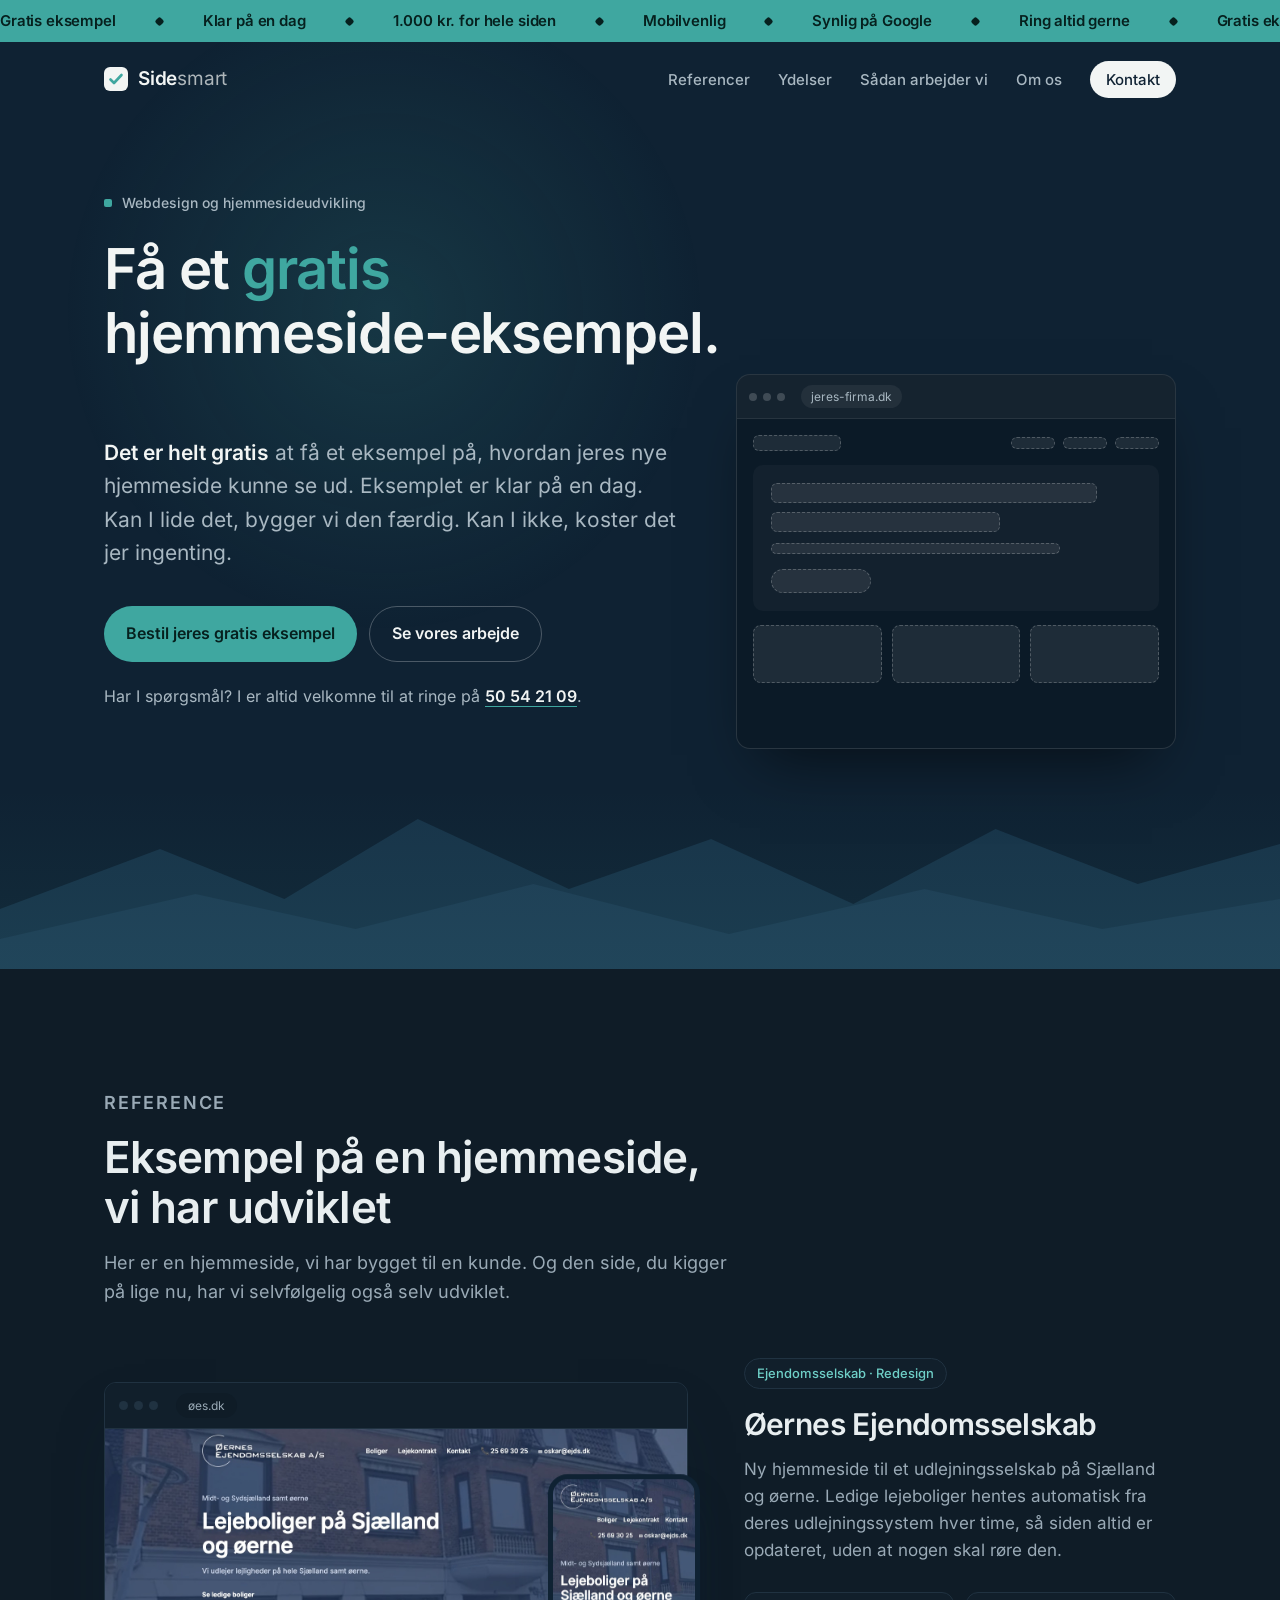
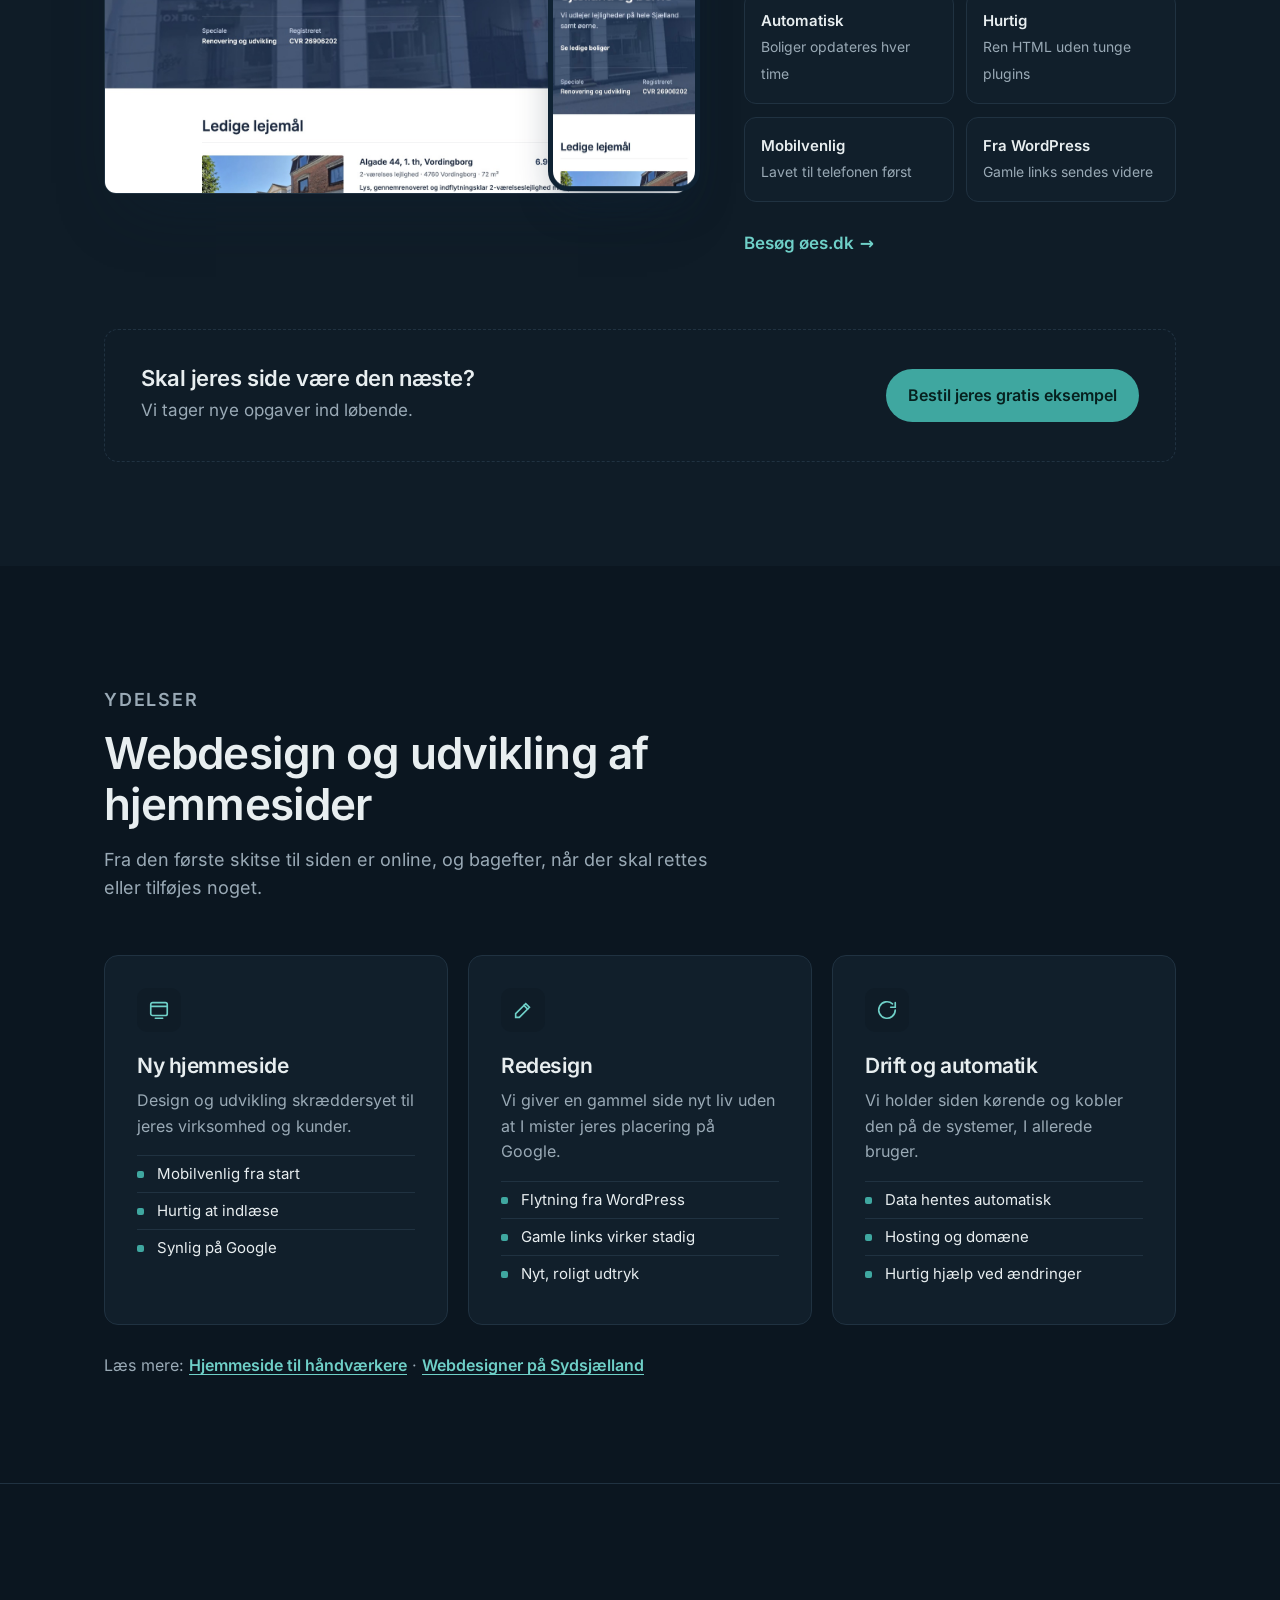
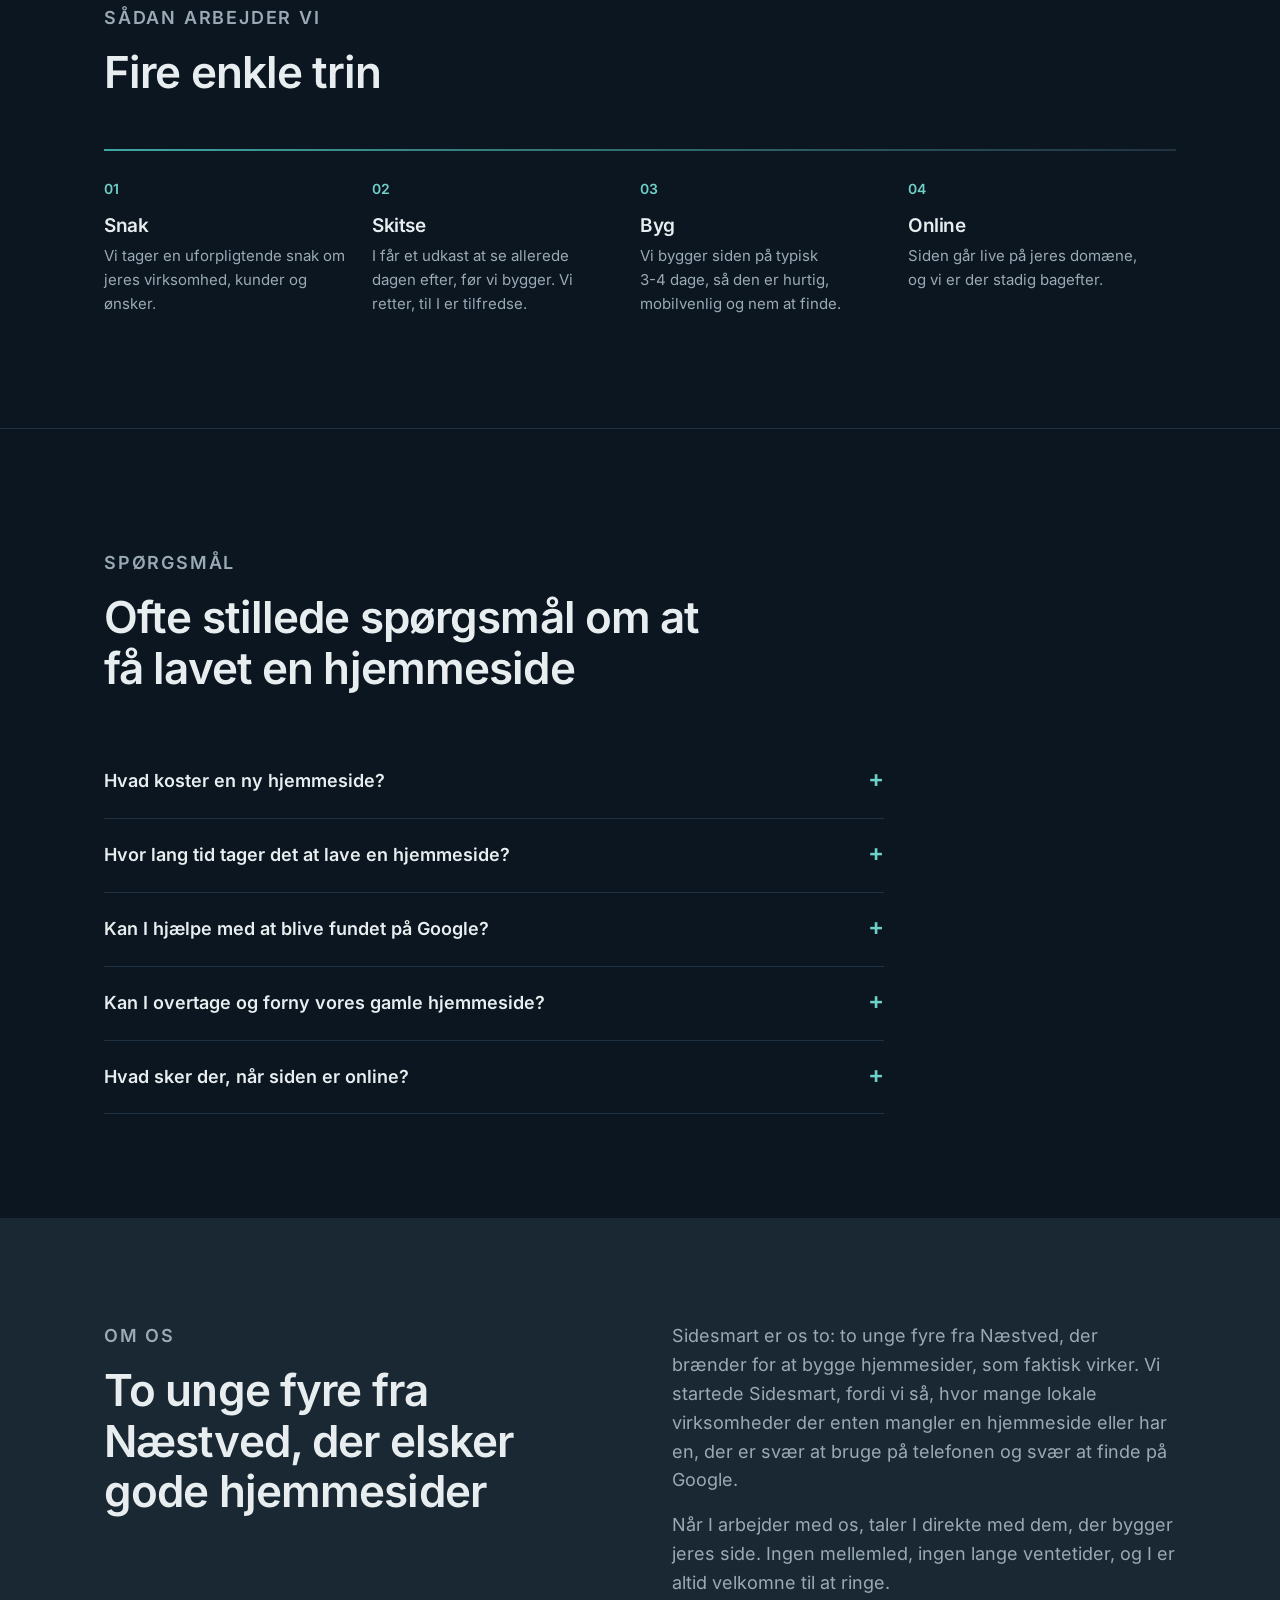
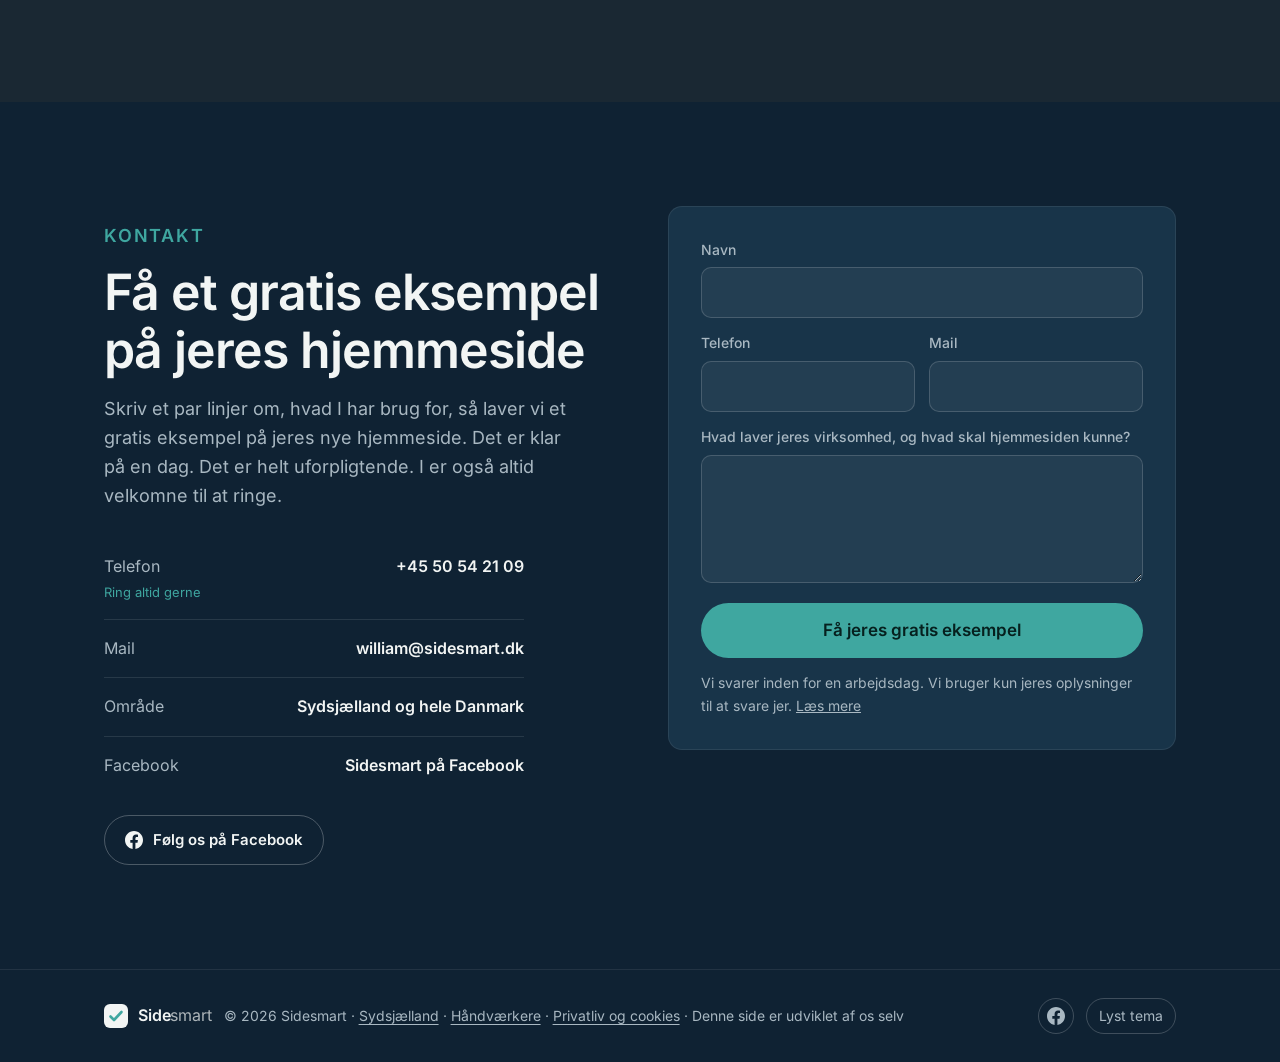
==== commit f32c2fac: "Fjern intro, løbebånd øverst med fast fart Co-Authored-By: Claude Opus 5.5 <noreply@anthropic.com>" ====
--- a/index.html
+++ b/index.html
@@ -58,7 +58,7 @@
 <meta name="theme-color" content="#0F2233">
 <script>/* Mørkt tema som udgangspunkt; brugerens eget valg (knappen i bunden) huskes */(function(){var t="dark";try{t=localStorage.getItem("tema")||"dark"}catch(e){}document.documentElement.setAttribute("data-theme",t)})();</script>
 <link rel="preload" href="inter-600.woff2" as="font" type="font/woff2" crossorigin>
-<script>/* Effekter: kun uden "reducer bevægelse". Intro kun første besøg pr. session. Sikkerhedsnet: vis alt efter 3 sek. */(function(){var r=document.documentElement;if(matchMedia("(prefers-reduced-motion: reduce)").matches)return;r.classList.add("motion");var s=false;try{s=sessionStorage.getItem("intro-set")==="1"}catch(e){}if(!s)r.classList.add("intro-vis");setTimeout(function(){r.classList.add("klar");r.classList.remove("intro-vis")},3500)})();</script>
+<script>/* Effekter: kun uden "reducer bevægelse". Sikkerhedsnet: vis alt efter 3 sek. */(function(){var r=document.documentElement;if(matchMedia("(prefers-reduced-motion: reduce)").matches)return;r.classList.add("motion");setTimeout(function(){r.classList.add("klar")},3000)})();</script>
 <style>
 @font-face{font-family:"Inter";font-weight:400;font-display:swap;src:url(inter-400.woff2) format("woff2")}
 @font-face{font-family:"Inter";font-weight:500;font-display:swap;src:url(inter-500.woff2) format("woff2")}
@@ -341,22 +341,6 @@
 @media (prefers-reduced-motion:reduce){html{scroll-behavior:auto}.btn{transition:none}}
 
 /* ================= Effekter ================= */
-.intro{display:none}
-html.intro-vis{overflow:hidden}
-html.intro-vis .intro{display:flex}
-.intro{position:fixed;inset:0;z-index:200;background:var(--fjord);color:var(--on-dark);flex-direction:column;justify-content:space-between;padding:clamp(16px,3vw,44px);transition:transform 1s cubic-bezier(.76,0,.24,1)}
-.intro.ud{transform:translateY(-100%)}
-.intro-top{display:flex;justify-content:space-between;align-items:center;font-size:14px;font-weight:500;color:var(--on-dark-muted)}
-.intro-top .logo{color:var(--on-dark)}
-.intro-bund{display:flex;justify-content:space-between;align-items:flex-end;gap:20px}
-.intro-ord{font-weight:600;font-size:clamp(20px,2.6vw,34px);letter-spacing:-.02em;line-height:1.2;height:1.2em;overflow:hidden}
-.intro-ord span{display:block;animation:ordskift 1.3s steps(1) forwards}
-.intro-ord span b{display:block;font-weight:600;height:1.2em}
-.intro-ord span b:last-child{color:var(--pixel)}
-@keyframes ordskift{0%{transform:translateY(0)}25%{transform:translateY(-1.2em)}50%{transform:translateY(-2.4em)}75%,100%{transform:translateY(-3.6em)}}
-.intro-tal{font-weight:600;font-size:clamp(90px,17vw,240px);line-height:.8;letter-spacing:-.05em;font-variant-numeric:tabular-nums;color:var(--pixel)}
-.intro-bar{position:absolute;left:0;bottom:0;height:3px;width:100%;background:var(--pixel);transform:scaleX(0);transform-origin:left}
-
 /* hero ind */
 .linje{display:block;overflow:hidden;padding-bottom:.06em;margin-bottom:-.06em}
 .linje>span{display:block}
@@ -371,10 +355,10 @@
 .mus .spot{opacity:1}
 
 /* løbebånd */
-.baand{background:var(--pixel);color:#06201E;overflow:hidden;padding:16px 0;position:relative;z-index:3}
-.baand-spor{display:flex;gap:40px;width:max-content;font-weight:600;font-size:clamp(17px,1.9vw,24px);letter-spacing:-.01em;white-space:nowrap;animation:loeb 30s linear infinite;will-change:transform}
+.baand{background:var(--pixel);color:#06201E;overflow:hidden;padding:9px 0;position:relative;z-index:3}
+.baand-spor{display:flex;gap:40px;width:max-content;font-weight:600;font-size:15px;letter-spacing:-.01em;white-space:nowrap;animation:loeb 40s linear infinite;will-change:transform}
 .baand-spor span{display:flex;align-items:center;gap:40px}
-.baand-spor span::after{content:"";width:9px;height:9px;background:#06201E;border-radius:2px;transform:rotate(45deg)}
+.baand-spor span::after{content:"";width:7px;height:7px;background:#06201E;border-radius:2px;transform:rotate(45deg)}
 @keyframes loeb{to{transform:translateX(-50%)}}
 
 /* afsløring ved scroll */
@@ -402,20 +386,18 @@
 .cursor.stor::after{opacity:1}
 .cursor.skjul{opacity:0}
 
-@media (prefers-reduced-motion:reduce){.baand-spor{animation:none}}
 </style>
 </head>
 <body>
 <a class="skip" href="#indhold">Spring til indhold</a>
-<div class="intro" id="intro" aria-hidden="true">
-  <div class="intro-top"><span class="logo"><svg class="logo-mark" viewBox="0 0 24 24"><rect width="24" height="24" rx="6" fill="currentColor"/><path d="M6.5 12.5l3.5 3.5 7.5-8" fill="none" stroke="#3FA7A0" stroke-width="2.6" stroke-linecap="round" stroke-linejoin="round"/></svg><span>Side<b>smart</b></span></span><span>Hjemmesider fra Næstved</span></div>
-  <div class="intro-bund">
-    <div class="intro-ord"><span><b>Skitse</b><b>Design</b><b>Tekst</b><b>Klar ✓</b></span></div>
-    <div class="intro-tal" id="intro-tal">0</div>
-  </div>
-  <i class="intro-bar" id="intro-bar"></i>
+<div class="cursor" id="cursor" aria-hidden="true"></div>
+
+<div class="baand" aria-hidden="true">
+  <div class="baand-spor">
+    <span>Gratis eksempel</span><span>Klar på en dag</span><span>1.000 kr. for hele siden</span><span>Mobilvenlig</span><span>Synlig på Google</span><span>Ring altid gerne</span>
+    <span>Gratis eksempel</span><span>Klar på en dag</span><span>1.000 kr. for hele siden</span><span>Mobilvenlig</span><span>Synlig på Google</span><span>Ring altid gerne</span>
+  </div>
 </div>
-<div class="cursor" id="cursor" aria-hidden="true"></div>
 
 <div class="hero">
   <div class="spot" aria-hidden="true"></div>
@@ -473,12 +455,6 @@
   </div>
 </div>
 
-<div class="baand" aria-hidden="true">
-  <div class="baand-spor">
-    <span>Gratis eksempel</span><span>Klar på en dag</span><span>1.000 kr. for hele siden</span><span>Mobilvenlig</span><span>Synlig på Google</span><span>Ring altid gerne</span>
-    <span>Gratis eksempel</span><span>Klar på en dag</span><span>1.000 kr. for hele siden</span><span>Mobilvenlig</span><span>Synlig på Google</span><span>Ring altid gerne</span>
-  </div>
-</div>
 
 <main id="indhold">
 
